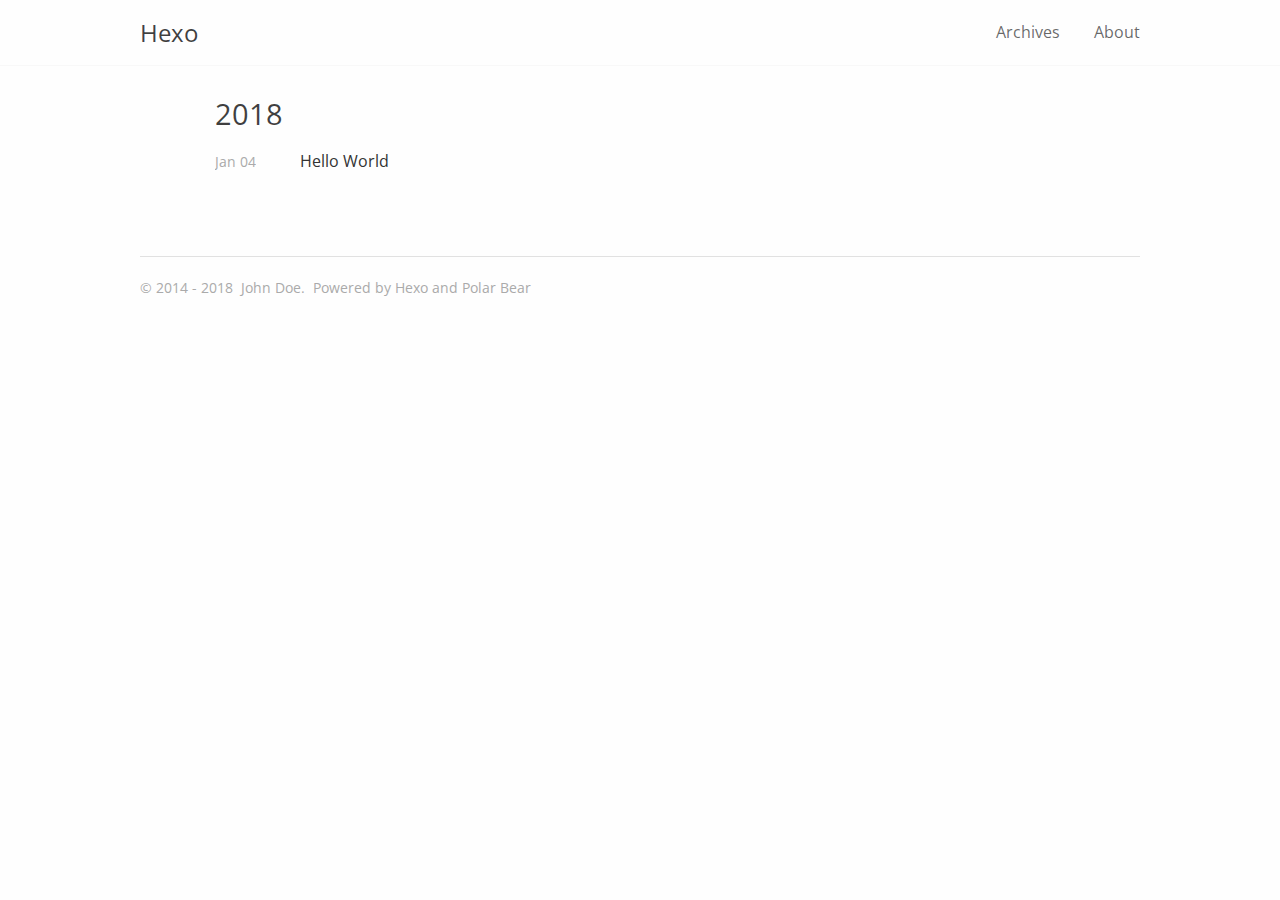
==== archives/index.html @ 3b8b404c "Site updated: 2018-01-04 21:36:55" ====
<!DOCTYPE html>
<html lang="">
  <head>
    
<meta charset="UTF-8"/>
<meta http-equiv="X-UA-Compatible" content="IE=edge" />
<meta name="viewport" content="width=device-width,user-scalable=no,initial-scale=1,minimum-scale=1,maximum-scale=1">


<meta http-equiv="Cache-Control" content="no-transform" />
<meta http-equiv="Cache-Control" content="no-siteapp" />










  <link rel="alternate" href="/default" title="Hexo">




  <link rel="shortcut icon" type="image/x-icon" href="/favicon.ico?v=1.1" />



<link rel="canonical" href="http://yoursite.com/archives/"/>


<meta property="og:type" content="website">
<meta property="og:title" content="Hexo">
<meta property="og:url" content="http://yoursite.com/archives/index.html">
<meta property="og:site_name" content="Hexo">
<meta name="twitter:card" content="summary">
<meta name="twitter:title" content="Hexo">


<link rel="stylesheet" type="text/css" href="/css/style.css?v=1.1" />
<link href='https://fonts.googleapis.com/css?family=Open+Sans' rel='stylesheet'>





<script type="text/javascript">
  var themeConfig = {
    fancybox: {
      enable: false
    },
  };
</script>




  



    <title>
  
    Archives - Hexo
  
</title>
  </head>

  <body>
    <div id="page">
      <header id="masthead"><div class="site-header-inner">
    <h1 class="site-title">
        <a href="/." class="logo">Hexo</a>
    </h1>

    <nav id="nav-top">
        
            <ul id="menu-top" class="nav-top-items">
                
                    <li class="menu-item">
                        <a href="/archives">
                            
                            
                                Archives
                            
                        </a>
                    </li>
                
                    <li class="menu-item">
                        <a href="/about">
                            
                            
                                About
                            
                        </a>
                    </li>
                
            </ul>
        
  </nav>
</div>

      </header>
      <div id="content">
        
  
<div id="primary">
  <section id="archive" class="archive">
    
      
    

    
      
        
        

        
          
          <div class="collection-title">
            <h2 class="archive-year">2018</h2>
          </div>
        
      

      <div class="archive-post">
        <span class="archive-post-time">
          
            Jan 04
          
        </span>
        <span class="archive-post-title">
          <a href="/2018/01/04/hello-world/" class="archive-post-link">
            Hello World
          </a>
        </span>
      </div>
    
  </section>
 </div>

  
  <nav class="pagination">
    
    
  </nav>



      </div>

      <footer id="colophon"><span class="copyright-year">
    
        &copy;
    
        2014 -
    
    2018
    <span class="footer-author">John Doe.</span>
    <span class="power-by">
        Powered by <a class="hexo-link" href="https://hexo.io/">Hexo</a> and <a class="theme-link" href="https://github.com/frostfan/hexo-theme-polarbear">Polar Bear</a>
    </span>
</span>

      </footer>

      <div class="back-to-top" id="back-to-top">
        <i class="iconfont icon-up"></i>
      </div>
    </div>
    


    




  
    <script type="text/javascript" src="/lib/jquery/jquery-3.1.1.min.js"></script>
  

  

    <script type="text/javascript" src="/js/src/theme.js?v=1.1"></script>
<script type="text/javascript" src="/js/src/bootstrap.js?v=1.1"></script>

  </body>
</html>
---- css/style.css ----
/*! normalize.css v3.0.2 | MIT License | git.io/normalize */
/**
 * 1. Set default font family to sans-serif.
 * 2. Prevent iOS text size adjust after orientation change, without disabling
 *    user zoom.
 */
html {
  font-family: sans-serif;
  /* 1 */
  -ms-text-size-adjust: 100%;
  /* 2 */
  -webkit-text-size-adjust: 100%;
  /* 2 */ }

/**
 * Remove default margin.
 */
body {
  margin: 0; }

/* HTML5 display definitions
   ========================================================================== */
/**
 * Correct `block` display not defined for any HTML5 element in IE 8/9.
 * Correct `block` display not defined for `details` or `summary` in IE 10/11
 * and Firefox.
 * Correct `block` display not defined for `main` in IE 11.
 */
article,
aside,
details,
figcaption,
figure,
footer,
header,
hgroup,
main,
menu,
nav,
section,
summary {
  display: block; }

/**
 * 1. Correct `inline-block` display not defined in IE 8/9.
 * 2. Normalize vertical alignment of `progress` in Chrome, Firefox, and Opera.
 */
audio,
canvas,
progress,
video {
  display: inline-block;
  /* 1 */
  vertical-align: baseline;
  /* 2 */ }

/**
 * Prevent modern browsers from displaying `audio` without controls.
 * Remove excess height in iOS 5 devices.
 */
audio:not([controls]) {
  display: none;
  height: 0; }

/**
 * Address `[hidden]` styling not present in IE 8/9/10.
 * Hide the `template` element in IE 8/9/11, Safari, and Firefox < 22.
 */
[hidden],
template {
  display: none; }

/* Links
   ========================================================================== */
/**
 * Remove the gray background color from active links in IE 10.
 */
a {
  background-color: transparent; }

/**
 * Improve readability when focused and also mouse hovered in all browsers.
 */
a:active,
a:hover {
  outline: 0; }

/* Text-level semantics
   ========================================================================== */
/**
 * Address styling not present in IE 8/9/10/11, Safari, and Chrome.
 */
abbr[title] {
  border-bottom: 1px dotted; }

/**
 * Address style set to `bolder` in Firefox 4+, Safari, and Chrome.
 */
b,
strong {
  font-weight: bold; }

/**
 * Address styling not present in Safari and Chrome.
 */
dfn {
  font-style: italic; }

/**
 * Address variable `h1`&'p' font-size and margin within `section` and `article`
 * contexts in Firefox 4+, Safari, and Chrome.
 */
h1 {
  font-size: 2em;
  margin: 0.67em 0; }

/**
 * Address styling not present in IE 8/9.
 */
mark {
  background: #ff0;
  color: #000; }

/**
 * Address inconsistent and variable font size in all browsers.
 */
small {
  font-size: 80%; }

/**
 * Prevent `sub` and `sup` affecting `line-height` in all browsers.
 */
sub,
sup {
  font-size: 75%;
  line-height: 0;
  position: relative;
  vertical-align: baseline; }

sup {
  top: -0.5em; }

sub {
  bottom: -0.25em; }

/* Embedded content
   ========================================================================== */
/**
 * Remove border when inside `a` element in IE 8/9/10.
 */
img {
  border: 0; }

/**
 * Correct overflow not hidden in IE 9/10/11.
 */
svg:not(:root) {
  overflow: hidden; }

/* Grouping content
   ========================================================================== */
/**
 * Address margin not present in IE 8/9 and Safari.
 */
figure {
  margin: 1em 40px; }

/**
 * Address differences between Firefox and other browsers.
 */
hr {
  margin-top: 52px;
  margin-bottom: 42px;
  display: block;
  border: 0;
  text-align: center; }

/**
 * Contain overflow in all browsers.
 */
pre {
  overflow: auto; }

/**
 * Address odd `em`-unit font size rendering in all browsers.
 */
code,
kbd,
pre,
samp {
  font-family: monospace, monospace;
  font-size: 1em; }

/* Forms
   ========================================================================== */
/**
 * Known limitation: by default, Chrome and Safari on OS X allow very limited
 * styling of `select`, unless a `border` property is set.
 */
/**
 * 1. Correct color not being inherited.
 *    Known issue: affects color of disabled elements.
 * 2. Correct font properties not being inherited.
 * 3. Address margins set differently in Firefox 4+, Safari, and Chrome.
 */
button,
input,
optgroup,
select,
textarea {
  color: inherit;
  /* 1 */
  font: inherit;
  /* 2 */
  margin: 0;
  /* 3 */ }

/**
 * Address `overflow` set to `hidden` in IE 8/9/10/11.
 */
button {
  overflow: visible; }

/**
 * Address inconsistent `text-transform` inheritance for `button` and `select`.
 * All other form control elements do not inherit `text-transform` values.
 * Correct `button` style inheritance in Firefox, IE 8/9/10/11, and Opera.
 * Correct `select` style inheritance in Firefox.
 */
button,
select {
  text-transform: none; }

/**
 * 1. Avoid the WebKit bug in Android 4.0.* where (2) destroys native `audio`
 *    and `video` controls.
 * 2. Correct inability to style clickable `input` types in iOS.
 * 3. Improve usability and consistency of cursor style between image-type
 *    `input` and others.
 */
button,
html input[type="button"],
input[type="reset"],
input[type="submit"] {
  -webkit-appearance: button;
  /* 2 */
  cursor: pointer;
  /* 3 */ }

/**
 * Re-set default cursor for disabled elements.
 */
button[disabled],
html input[disabled] {
  cursor: default; }

/**
 * Remove inner padding and border in Firefox 4+.
 */
button::-moz-focus-inner,
input::-moz-focus-inner {
  border: 0;
  padding: 0; }

/**
 * Address Firefox 4+ setting `line-height` on `input` using `!important` in
 * the UA stylesheet.
 */
input {
  line-height: normal; }

/**
 * It's recommended that you don't attempt to style these elements.
 * Firefox's implementation doesn't respect box-sizing, padding, or width.
 *
 * 1. Address box sizing set to `content-box` in IE 8/9/10.
 * 2. Remove excess padding in IE 8/9/10.
 */
input[type="checkbox"],
input[type="radio"] {
  box-sizing: border-box;
  /* 1 */
  padding: 0;
  /* 2 */ }

/**
 * Fix the cursor style for Chrome's increment/decrement buttons. For certain
 * `font-size` values of the `input`, it causes the cursor style of the
 * decrement button to change from `default` to `text`.
 */
input[type="number"]::-webkit-inner-spin-button,
input[type="number"]::-webkit-outer-spin-button {
  height: auto; }

/**
 * 1. Address `appearance` set to `searchfield` in Safari and Chrome.
 * 2. Address `box-sizing` set to `border-box` in Safari and Chrome
 *    (include `-moz` to future-proof).
 */
input[type="search"] {
  -webkit-appearance: textfield;
  /* 1 */
  -moz-box-sizing: content-box;
  -webkit-box-sizing: content-box;
  /* 2 */
  box-sizing: content-box; }

/**
 * Remove inner padding and search cancel button in Safari and Chrome on OS X.
 * Safari (but not Chrome) clips the cancel button when the search input has
 * padding (and `textfield` appearance).
 */
input[type="search"]::-webkit-search-cancel-button,
input[type="search"]::-webkit-search-decoration {
  -webkit-appearance: none; }

/**
 * Define consistent border, margin, and padding.
 */
fieldset {
  border: 1px solid #c0c0c0;
  margin: 0 2px;
  padding: 0.35em 0.625em 0.75em; }

/**
 * 1. Correct `color` not being inherited in IE 8/9/10/11.
 * 2. Remove padding so people aren't caught out if they zero out fieldsets.
 */
legend {
  border: 0;
  /* 1 */
  padding: 0;
  /* 2 */ }

/**
 * Remove default vertical scrollbar in IE 8/9/10/11.
 */
textarea {
  overflow: auto; }

/**
 * Don't inherit the `font-weight` (applied by a rule above).
 * NOTE: the default cannot safely be changed in Chrome and Safari on OS X.
 */
optgroup {
  font-weight: bold; }

/* Tables
   ========================================================================== */
/**
 * Remove most spacing between table cells.
 */
table {
  border-collapse: collapse;
  border-spacing: 0; }

td,
th {
  padding: 0; }

sup {
  font-size: .6em;
  opacity: .6; }

p {
  text-align: justify; }

html {
  font-size: 16px;
  box-sizing: border-box; }

body {
  padding: 0;
  margin: 0;
  font-family: "Open Sans", "PingFang SC", "Hiragino Sans GB", "Microsoft Yahei", "Microsoft Jhenghei", sans-serif;
  font-weight: 400;
  -webkit-font-smoothing: antialiased;
  -moz-osx-font-smoothing: grayscale;
  line-height: 1.5;
  color: rgba(0, 0, 0, 0.75);
  background: #fefefe;
  scroll-behavior: smooth;
  vertical-align: baseline; }

img {
  max-width: 100%;
  height: auto;
  display: inline-block;
  vertical-align: middle; }

a {
  color: rgba(0, 0, 0, 0.75);
  text-decoration: none; }

h1 {
  font-size: 1.5rem;
  font-family: "Open Sans", "PingFang SC", "Hiragino Sans GB", "Microsoft Yahei", "Microsoft Jhenghei", sans-serif; }

h2 {
  font-size: 1.4rem;
  font-family: "Open Sans", "PingFang SC", "Hiragino Sans GB", "Microsoft Yahei", "Microsoft Jhenghei", sans-serif; }

h3 {
  font-size: 1.3rem;
  font-family: "Open Sans", "PingFang SC", "Hiragino Sans GB", "Microsoft Yahei", "Microsoft Jhenghei", sans-serif; }

h4 {
  font-size: 1.2rem;
  font-family: "Open Sans", "PingFang SC", "Hiragino Sans GB", "Microsoft Yahei", "Microsoft Jhenghei", sans-serif; }

h5 {
  font-size: 1.1rem;
  font-family: "Open Sans", "PingFang SC", "Hiragino Sans GB", "Microsoft Yahei", "Microsoft Jhenghei", sans-serif; }

h6 {
  font-size: 1rem;
  font-family: "Open Sans", "PingFang SC", "Hiragino Sans GB", "Microsoft Yahei", "Microsoft Jhenghei", sans-serif; }

.content-wrapper {
  padding: 0 20px; }

.video-container {
  position: relative;
  padding-bottom: 56.25%;
  /* 16:9 */
  padding-top: 25px;
  height: 0; }

.video-container iframe {
  position: absolute;
  top: 0;
  left: 0;
  width: 100%;
  height: 100%; }

.btn {
  display: inline-block;
  padding: 5px 10px;
  font-size: 14px;
  margin-top: 1em;
  color: rgba(0, 0, 0, 0.75);
  background: #fff;
  border: 1px solid rgba(0, 0, 0, 0.75);
  text-decoration: none; }

#content {
  margin: 0 auto;
  width: 90%;
  max-width: 1000px; }

#primary.home {
  width: 73%;
  float: left; }

#primary {
  max-width: 850px;
  margin: 0 auto; }

@media only screen and (max-width: 750px) {
  .site-header-inner, .content {
    width: 90%; }
  #secondary {
    display: none; }
  #primary.home {
    width: 100%; } }

.header {
  padding: 20px 20px; }
  .header:before, .header:after {
    content: " ";
    display: table; }
  .header:after {
    clear: both; }

@media only screen and (max-width: 750px) {
  .header {
    padding: 20px 0 0;
    text-align: center; } }

#masthead {
  z-index: 9;
  top: 0;
  right: 0;
  left: 0;
  box-shadow: 0 0 1px rgba(0, 0, 0, 0.15); }

.site-header-inner {
  height: 65px;
  line-height: 65px;
  max-width: 1000px;
  margin: 0 auto;
  width: 90%; }

.site-title {
  text-align: left;
  display: inline-block;
  margin: 0 auto;
  font-weight: 400;
  font-size: 24px;
  color: rgba(0, 0, 0, 0.7); }

#nav-top {
  float: right; }
  #nav-top .nav-top-items {
    list-style: none;
    padding-left: 0px;
    margin: 0 auto; }
    #nav-top .nav-top-items .menu-item {
      font-size: 16px;
      margin-left: 30px;
      display: inline-block; }
      #nav-top .nav-top-items .menu-item a {
        color: rgba(0, 0, 0, 0.6); }

.posts {
  margin-bottom: 20px;
  border-bottom: 1px solid #eee; }

.post {
  padding: 40px 0; }
  .post + .post {
    border-top: 1px solid #eee; }
  .post .post-excerpt img {
    padding-top: .5em; }
  .post .post-header .post-title {
    margin: 0 0 10px;
    line-height: 1.4;
    font-size: 1.3em;
    font-weight: 400;
    font-family: "Open Sans", "PingFang SC", "Hiragino Sans GB", "Microsoft Yahei", "Microsoft Jhenghei", sans-serif; }
  .post .post-header .post-link {
    display: inline-block;
    vertical-align: middle;
    transform: translateZ(0);
    backface-visibility: hidden;
    box-shadow: 0 0 1px transparent;
    position: relative;
    overflow: hidden; }
    .post .post-header .post-link.active:before, .post .post-header .post-link:active:before, .post .post-header .post-link:focus:before, .post .post-header .post-link:hover:before {
      right: 0;
      left: 0; }
  .post .post-time {
    color: #aaa;
    display: block;
    font-size: 14px;
    margin-bottom: 10px; }
  .post .post-excerpt p {
    margin: 0 0 16px; }
  .post .post-content {
    margin-bottom: 40px; }
    .post .post-content h1 {
      font-size: 1.3em;
      font-weight: 400;
      font-family: "Open Sans", "PingFang SC", "Hiragino Sans GB", "Microsoft Yahei", "Microsoft Jhenghei", sans-serif;
      margin-top: 1.2em; }
    .post .post-content h2 {
      font-size: 1.3em;
      font-weight: 400;
      font-family: "Open Sans", "PingFang SC", "Hiragino Sans GB", "Microsoft Yahei", "Microsoft Jhenghei", sans-serif;
      margin-top: 1.2em; }
    .post .post-content h3 {
      font-size: 1.3em;
      font-weight: 400;
      font-family: "Open Sans", "PingFang SC", "Hiragino Sans GB", "Microsoft Yahei", "Microsoft Jhenghei", sans-serif;
      margin-top: 1.2em; }
    .post .post-content h4 {
      font-size: 1.3em;
      font-weight: 400;
      font-family: "Open Sans", "PingFang SC", "Hiragino Sans GB", "Microsoft Yahei", "Microsoft Jhenghei", sans-serif;
      margin-top: 1.2em; }
    .post .post-content h5 {
      font-size: 1.3em;
      font-weight: 400;
      font-family: "Open Sans", "PingFang SC", "Hiragino Sans GB", "Microsoft Yahei", "Microsoft Jhenghei", sans-serif;
      margin-top: 1.2em; }
    .post .post-content h6 {
      font-size: 1.3em;
      font-weight: 400;
      font-family: "Open Sans", "PingFang SC", "Hiragino Sans GB", "Microsoft Yahei", "Microsoft Jhenghei", sans-serif;
      margin-top: 1.2em; }
    .post .post-content .headerlink:hover {
      border-bottom: 0; }
    .post .post-content .headerlink::before {
      margin-right: 5px;
      font-size: 1.1em;
      color: #4D89FB; }
    .post .post-content a {
      color: #4D89FB;
      word-break: break-all; }
      .post .post-content a:hover {
        border-bottom: 1px solid #4D89FB; }
      .post .post-content a.fancybox {
        border: 0; }
    .post .post-content blockquote {
      margin: 2em 0;
      padding-left: 10px;
      position: relative;
      color: rgba(0, 0, 0, 0.6);
      background-color: #fff;
      border-left: 2px solid #aaa; }
      .post .post-content blockquote p {
        margin: 0; }
    .post .post-content img {
      display: inline-block;
      max-width: 100%; }
    .post .post-content > table {
      max-width: 100%;
      margin: 10px 0;
      border-spacing: 0; }
      .post .post-content > table th, .post .post-content > table td {
        padding: 5px 15px;
        border: 1px double #f0f0f0;
        text-align: left; }
    .post .post-content code, .post .post-content pre {
      padding: 7px;
      font-size: 13px;
      font-family: "Open Sans", "PingFang SC", "Hiragino Sans GB", "Microsoft Yahei", "Microsoft Jhenghei", sans-serif;
      background: #F8F8F8; }
    .post .post-content code {
      padding: 3px 5px;
      color: #000; }
    .post .post-content .highlight {
      margin: 1em 0;
      overflow-x: auto;
      box-shadow: 1px 1px 2px rgba(0, 0, 0, 0.125); }
      .post .post-content .highlight table {
        position: relative; }
        .post .post-content .highlight table::after {
          position: absolute;
          top: 0;
          right: 0;
          left: 0;
          padding: 2px 7px;
          font-size: 13px;
          font-weight: bold;
          color: #cacaca;
          background: #f0f0f0;
          content: 'Code'; }
      .post .post-content .highlight.html > ::after {
        content: "HTML"; }
      .post .post-content .highlight.js > ::after {
        content: "JavaScript"; }
      .post .post-content .highlight.bash > ::after {
        content: "Bash"; }
      .post .post-content .highlight.css > ::after {
        content: "CSS"; }
      .post .post-content .highlight.scss > ::after {
        content: "Scss"; }
      .post .post-content .highlight.java > ::after {
        content: "Java"; }
      .post .post-content .highlight.xml > ::after {
        content: "XML"; }
      .post .post-content .highlight.python > ::after {
        content: "Python"; }
      .post .post-content .highlight.json > ::after {
        content: "JSON"; }
      .post .post-content .highlight.swift > ::after {
        content: "Swift"; }
      .post .post-content .highlight.ruby > ::after {
        content: "Ruby"; }
      .post .post-content .highlight.php > ::after {
        content: "PHP"; }
      .post .post-content .highlight.c > ::after {
        content: "C"; }
      .post .post-content .highlight.cpp > ::after {
        content: "C++"; }
      .post .post-content .highlight.scheme > ::after {
        content: "Scheme"; }
      .post .post-content .highlight.objectivec > ::after {
        content: "Objective-C"; }
      .post .post-content .highlight.yml > ::after {
        content: "YAML"; }
      .post .post-content .highlight.stylus > ::after {
        content: "Stylus"; }
      .post .post-content .highlight .code pre {
        margin: 0;
        padding: 30px 10px 10px; }
      .post .post-content .highlight .gutter {
        width: 10px;
        color: #cacaca; }
        .post .post-content .highlight .gutter pre {
          margin: 0;
          padding: 30px 7px 10px; }
      .post .post-content .highlight .line {
        height: 20px; }
      .post .post-content .highlight table, .post .post-content .highlight tr, .post .post-content .highlight td {
        margin: 0;
        padding: 0;
        width: 100%;
        border-collapse: collapse; }
      .post .post-content .highlight .code .comment,
      .post .post-content .highlight .code .quote {
        color: #93a1a1; }
      .post .post-content .highlight .code .keyword,
      .post .post-content .highlight .code .selector-tag,
      .post .post-content .highlight .code .addition {
        color: #859900; }
      .post .post-content .highlight .code .number,
      .post .post-content .highlight .code .string,
      .post .post-content .highlight .code .meta .meta-string,
      .post .post-content .highlight .code .literal,
      .post .post-content .highlight .code .doctag,
      .post .post-content .highlight .code .regexp {
        color: #2aa198; }
      .post .post-content .highlight .code .attribute,
      .post .post-content .highlight .code .attr,
      .post .post-content .highlight .code .variable,
      .post .post-content .highlight .code .template-variable,
      .post .post-content .highlight .code .class .title,
      .post .post-content .highlight .code .type {
        color: #b58900; }
      .post .post-content .highlight .code .symbol,
      .post .post-content .highlight .code .bullet,
      .post .post-content .highlight .code .subst,
      .post .post-content .highlight .code .meta,
      .post .post-content .highlight .code .meta .keyword,
      .post .post-content .highlight .code .selector-attr,
      .post .post-content .highlight .code .selector-pseudo,
      .post .post-content .highlight .code .link {
        color: #cb4b16; }
      .post .post-content .highlight .code .built_in,
      .post .post-content .highlight .code .deletion {
        color: #dc322f; }
    .post .post-content .read-more .read-more-link {
      color: #4D89FB;
      font-size: 1.1em;
      font-family: "Open Sans", "PingFang SC", "Hiragino Sans GB", "Microsoft Yahei", "Microsoft Jhenghei", sans-serif; }
      .post .post-content .read-more .read-more-link:hover {
        border-bottom: 1px solid #4D89FB; }
  .post .post-footer {
    margin-top: 20px;
    border-top: 1px solid #eee;
    font-family: "Open Sans", "PingFang SC", "Hiragino Sans GB", "Microsoft Yahei", "Microsoft Jhenghei", sans-serif; }
    .post .post-footer .post-tags {
      padding: 15px 0; }
      .post .post-footer .post-tags a {
        margin-right: 5px;
        color: #4D89FB;
        word-break: break-all; }
        .post .post-footer .post-tags a::before {
          content: '#'; }
    .post .post-footer .post-nav {
      margin: 1em 0; }
      .post .post-footer .post-nav:before, .post .post-footer .post-nav:after {
        content: " ";
        display: table; }
      .post .post-footer .post-nav:after {
        clear: both; }
      .post .post-footer .post-nav .prev,
      .post .post-footer .post-nav .next {
        font-weight: 400;
        font-size: 16px;
        color: rgba(0, 0, 0, 0.75);
        font-family: "Open Sans", "PingFang SC", "Hiragino Sans GB", "Microsoft Yahei", "Microsoft Jhenghei", sans-serif;
        transition-property: transform;
        transition-timing-function: ease-out;
        transition-duration: 0.3s; }
      .post .post-footer .post-nav .prev {
        float: left; }
        .post .post-footer .post-nav .prev:hover {
          color: #4D89FB;
          transform: translateX(-4px); }
      .post .post-footer .post-nav .next {
        float: right; }
        .post .post-footer .post-nav .next:hover {
          color: #4D89FB;
          transform: translateX(4px); }
      .post .post-footer .post-nav .nav-mobile {
        display: none; }
  @media only screen and (max-width: 750px) {
    .post .post-footer .post-nav .nav-default {
      display: none; }
    .post .post-footer .post-nav .nav-mobile {
      display: inline; } }

.pagination {
  padding-bottom: 1.2em; }
  .pagination:before, .pagination:after {
    content: " ";
    display: table; }
  .pagination:after {
    clear: both; }
  .pagination .prev,
  .pagination .next {
    font-weight: 400;
    font-size: 16px;
    font-family: "Open Sans", "PingFang SC", "Hiragino Sans GB", "Microsoft Yahei", "Microsoft Jhenghei", sans-serif;
    transition-property: transform;
    transition-timing-function: ease-out;
    transition-duration: 0.3s; }
  .pagination .prev {
    float: left; }
    .pagination .prev:hover {
      color: #4D89FB;
      transform: translateX(-4px); }
  .pagination .next {
    float: right; }
    .pagination .next:hover {
      color: #4D89FB;
      transform: translateX(4px); }

#secondary {
  width: 19%;
  float: right;
  padding-top: 40px;
  color: rgba(0, 0, 0, 0.6); }
  #secondary ol, #secondary ul {
    list-style: none; }

.widget-area {
  font-size: 14px; }
  .widget-area ul {
    padding-left: 0; }
  .widget-area h3 {
    margin-top: 0;
    color: #000; }
  .widget-area .widget-title {
    font-size: 16px;
    letter-spacing: 1px;
    padding-bottom: 5px;
    font-weight: 300;
    border-bottom: 1px solid #ddd; }
  .widget-area .category-list-item {
    line-height: 1.9; }
    .widget-area .category-list-item .category-list-link {
      color: rgba(0, 0, 0, 0.6); }
    .widget-area .category-list-item .category-list-count {
      padding-left: 5px;
      color: #999;
      font-size: 0.85em; }
    .widget-area .category-list-item .category-list-count:before {
      content: "("; }
    .widget-area .category-list-item .category-list-count:after {
      content: ")"; }

.widget-area + .widget-area {
  margin-top: 30px; }

.widget_tags .tag-list-item {
  padding: 0 10px 7px 0;
  font-size: 14px;
  text-transform: uppercase;
  border: 1px solid #ff;
  display: inline-block;
  background: #fff; }
  .widget_tags .tag-list-item .tag-list-link {
    color: rgba(0, 0, 0, 0.6); }

.widget_tags .tag-list-count {
  vertical-align: super;
  font-size: .6em;
  opacity: .6;
  top: -0.5em; }

.footer {
  margin-top: 2em; }

#colophon {
  width: 90%;
  margin: 30px auto 0;
  padding: 20px 0;
  border-top: 1px solid #e1e1e1;
  color: #aaa;
  font-size: 14px;
  max-width: 1000px;
  display: block;
  overflow: hidden; }
  #colophon a {
    color: #aaa; }
  #colophon .footer-author {
    margin: 0 4px; }

.archive {
  margin: 2em 0px;
  line-height: 1.6; }
  .archive .archive-post + .collection-title {
    margin-top: 30px; }
  .archive .archive-title {
    font-family: "Open Sans", "PingFang SC", "Hiragino Sans GB", "Microsoft Yahei", "Microsoft Jhenghei", sans-serif; }
    .archive .archive-title.tag, .archive .archive-title.category {
      margin: 15px 0; }
    .archive .archive-title .archive-name {
      margin: 0;
      display: inline-block;
      font-weight: 400;
      font-size: 29px;
      line-height: 31px; }
  .archive .collection-title {
    font-family: "Open Sans", "PingFang SC", "Hiragino Sans GB", "Microsoft Yahei", "Microsoft Jhenghei", sans-serif;
    font-size: 29px; }
    .archive .collection-title .archive-year {
      margin: 18px 0;
      font-weight: 400;
      font-size: 29px;
      line-height: 34px; }
  .archive .archive-post {
    margin: 15px 0; }
    .archive .archive-post .archive-post-time {
      float: left;
      overflow: hidden;
      color: #aaa;
      font-size: 14px;
      line-height: 25px;
      display: block; }
    .archive .archive-post .archive-post-title {
      margin-left: 85px;
      display: block; }
      .archive .archive-post .archive-post-title .archive-post-link {
        color: #333333; }
    .archive .archive-post::first-child {
      margin-top: 20px; }
    .archive .archive-post:hover {
      transition: 0.2s ease-out;
      transform: translateX(4px); }
      .archive .archive-post:hover .archive-post-time {
        color: #4D89FB; }
      .archive .archive-post:hover .archive-post-title .archive-post-link {
        color: #4D89FB; }

.tag-cloud {
  margin: 2em 0 3em;
  text-align: center;
  font-family: "Open Sans", "PingFang SC", "Hiragino Sans GB", "Microsoft Yahei", "Microsoft Jhenghei", sans-serif; }
  .tag-cloud .tag-cloud-title {
    display: inline-block;
    font-size: 18px;
    color: #4D89FB;
    border-bottom: 2px solid #4D89FB; }
  .tag-cloud .tag-cloud-tags {
    margin: 10px 0; }
    .tag-cloud .tag-cloud-tags a {
      display: inline-block;
      position: relative;
      margin: 5px 10px;
      word-wrap: break-word;
      transition-duration: 0.2s;
      transition-property: transform;
      transition-timing-function: ease-out; }
      .tag-cloud .tag-cloud-tags a:active, .tag-cloud .tag-cloud-tags a:focus, .tag-cloud .tag-cloud-tags a:hover {
        color: #4D89FB;
        transform: scale(1.1); }

.categories {
  margin: 2em 0 3em;
  text-align: center;
  font-family: "Open Sans", "PingFang SC", "Hiragino Sans GB", "Microsoft Yahei", "Microsoft Jhenghei", sans-serif; }
  .categories .categories-title {
    display: inline-block;
    font-size: 18px;
    color: #4D89FB;
    border-bottom: 2px solid #4D89FB; }
  .categories .categories-tags {
    margin: 10px 0; }
    .categories .categories-tags .category-link {
      display: inline-block;
      position: relative;
      margin: 5px 10px;
      word-wrap: break-word;
      transition-duration: 0.2s;
      transition-property: transform;
      transition-timing-function: ease-out; }
      .categories .categories-tags .category-link .category-count {
        display: inline-block;
        position: relative;
        top: -8px;
        right: -2px;
        color: #4D89FB;
        font-size: 12px; }
      .categories .categories-tags .category-link:active, .categories .categories-tags .category-link:focus, .categories .categories-tags .category-link:hover {
        color: #4D89FB;
        transform: scale(1.1); }

@font-face {
  font-family: 'iconfont';
  /* project id 96542 */
  src: url("//at.alicdn.com/t/font_8gx15cdpiaz41jor.eot");
  src: url("//at.alicdn.com/t/font_8gx15cdpiaz41jor.eot?#iefix") format("embedded-opentype"), url("//at.alicdn.com/t/font_8gx15cdpiaz41jor.woff") format("woff"), url("//at.alicdn.com/t/font_8gx15cdpiaz41jor.ttf") format("truetype"), url("//at.alicdn.com/t/font_8gx15cdpiaz41jor.svg#iconfont") format("svg"); }

.iconfont {
  font-family: "iconfont" !important;
  font-style: normal;
  -webkit-font-smoothing: antialiased;
  -webkit-text-stroke-width: 0.2px;
  -moz-osx-font-smoothing: grayscale;
  cursor: pointer; }

.icon-linkedin:before {
  content: "\e60d";
  position: relative;
  top: -2px; }

.icon-twitter:before {
  content: "\e600"; }

.icon-weibo:before {
  content: "\e602"; }

.icon-stack-overflow:before {
  content: "\e603";
  font-size: .85em;
  position: relative;
  top: -4px; }

.icon-email:before {
  content: "\e605";
  position: relative;
  top: -2px; }

.icon-facebook:before {
  content: "\e601";
  font-size: .95em;
  position: relative;
  top: -2px; }

.icon-github:before {
  content: "\e606";
  position: relative;
  top: -3px; }

.icon-rss:before {
  content: "\e604"; }

.icon-google:before {
  content: "\e609"; }

.icon-zhihu:before {
  content: "\e607";
  font-size: .9em;
  position: relative;
  top: -2px; }

.icon-heart:before {
  content: "\e608"; }

.icon-right:before {
  content: "\e60a"; }

.icon-left:before {
  content: "\e60b"; }

.icon-up:before {
  content: "\e60c"; }

.icon-search:before {
  content: "\e60e"; }

.icon-close:before {
  content: "\e60f"; }

.back-to-top {
  display: none;
  position: fixed;
  right: 20px;
  bottom: 20px;
  transition-property: transform;
  transition-timing-function: ease-out;
  transition-duration: 0.3s;
  z-index: 10; }
  .back-to-top:hover {
    transform: translateY(-5px); }

@media only screen and (max-width: 750px) {
  .back-to-top {
    display: none !important; } }
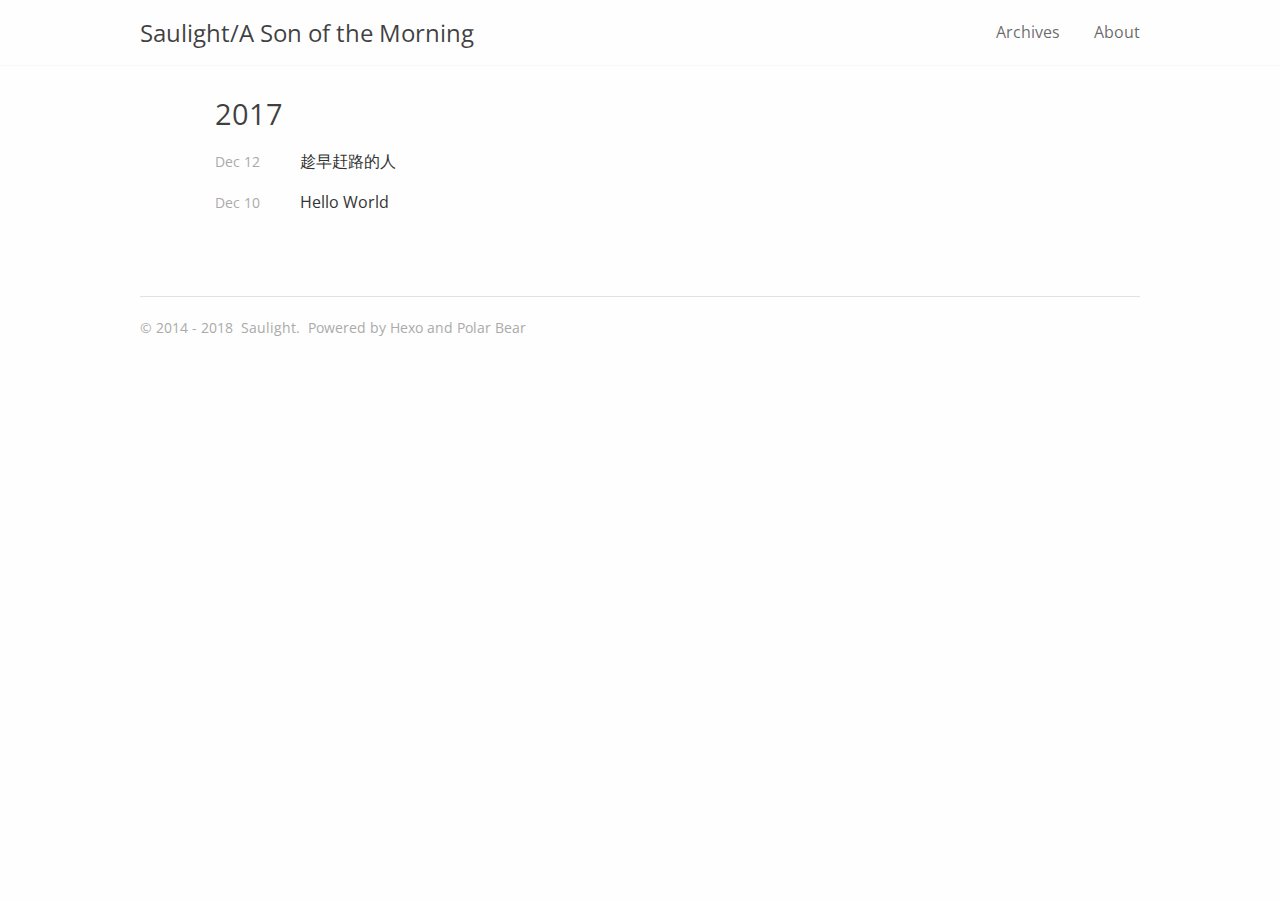
==== commit 8f58d4d2: "Site updated: 2018-01-04 21:58:47" ====
--- a/archives/index.html
+++ b/archives/index.html
@@ -19,7 +19,7 @@
 
 
 
-  <link rel="alternate" href="/default" title="Hexo">
+  <link rel="alternate" href="/default" title="Saulight/A Son of the Morning">
 
 
 
@@ -32,11 +32,11 @@
 
 
 <meta property="og:type" content="website">
-<meta property="og:title" content="Hexo">
+<meta property="og:title" content="Saulight&#x2F;A Son of the Morning">
 <meta property="og:url" content="http://yoursite.com/archives/index.html">
-<meta property="og:site_name" content="Hexo">
+<meta property="og:site_name" content="Saulight&#x2F;A Son of the Morning">
 <meta name="twitter:card" content="summary">
-<meta name="twitter:title" content="Hexo">
+<meta name="twitter:title" content="Saulight&#x2F;A Son of the Morning">
 
 
 <link rel="stylesheet" type="text/css" href="/css/style.css?v=1.1" />
@@ -63,7 +63,7 @@
 
     <title>
   
-    Archives - Hexo
+    Archives - Saulight/A Son of the Morning
   
 </title>
   </head>
@@ -72,7 +72,7 @@
     <div id="page">
       <header id="masthead"><div class="site-header-inner">
     <h1 class="site-title">
-        <a href="/." class="logo">Hexo</a>
+        <a href="/." class="logo">Saulight/A Son of the Morning</a>
     </h1>
 
     <nav id="nav-top">
@@ -120,7 +120,7 @@
         
           
           <div class="collection-title">
-            <h2 class="archive-year">2018</h2>
+            <h2 class="archive-year">2017</h2>
           </div>
         
       
@@ -128,11 +128,31 @@
       <div class="archive-post">
         <span class="archive-post-time">
           
-            Jan 04
+            Dec 12
           
         </span>
         <span class="archive-post-title">
-          <a href="/2018/01/04/hello-world/" class="archive-post-link">
+          <a href="/2017/12/12/趁早赶路的人/" class="archive-post-link">
+            趁早赶路的人
+          </a>
+        </span>
+      </div>
+    
+      
+        
+        
+
+        
+      
+
+      <div class="archive-post">
+        <span class="archive-post-time">
+          
+            Dec 10
+          
+        </span>
+        <span class="archive-post-title">
+          <a href="/2017/12/10/hello-world/" class="archive-post-link">
             Hello World
           </a>
         </span>
@@ -158,7 +178,7 @@
         2014 -
     
     2018
-    <span class="footer-author">John Doe.</span>
+    <span class="footer-author">Saulight.</span>
     <span class="power-by">
         Powered by <a class="hexo-link" href="https://hexo.io/">Hexo</a> and <a class="theme-link" href="https://github.com/frostfan/hexo-theme-polarbear">Polar Bear</a>
     </span>
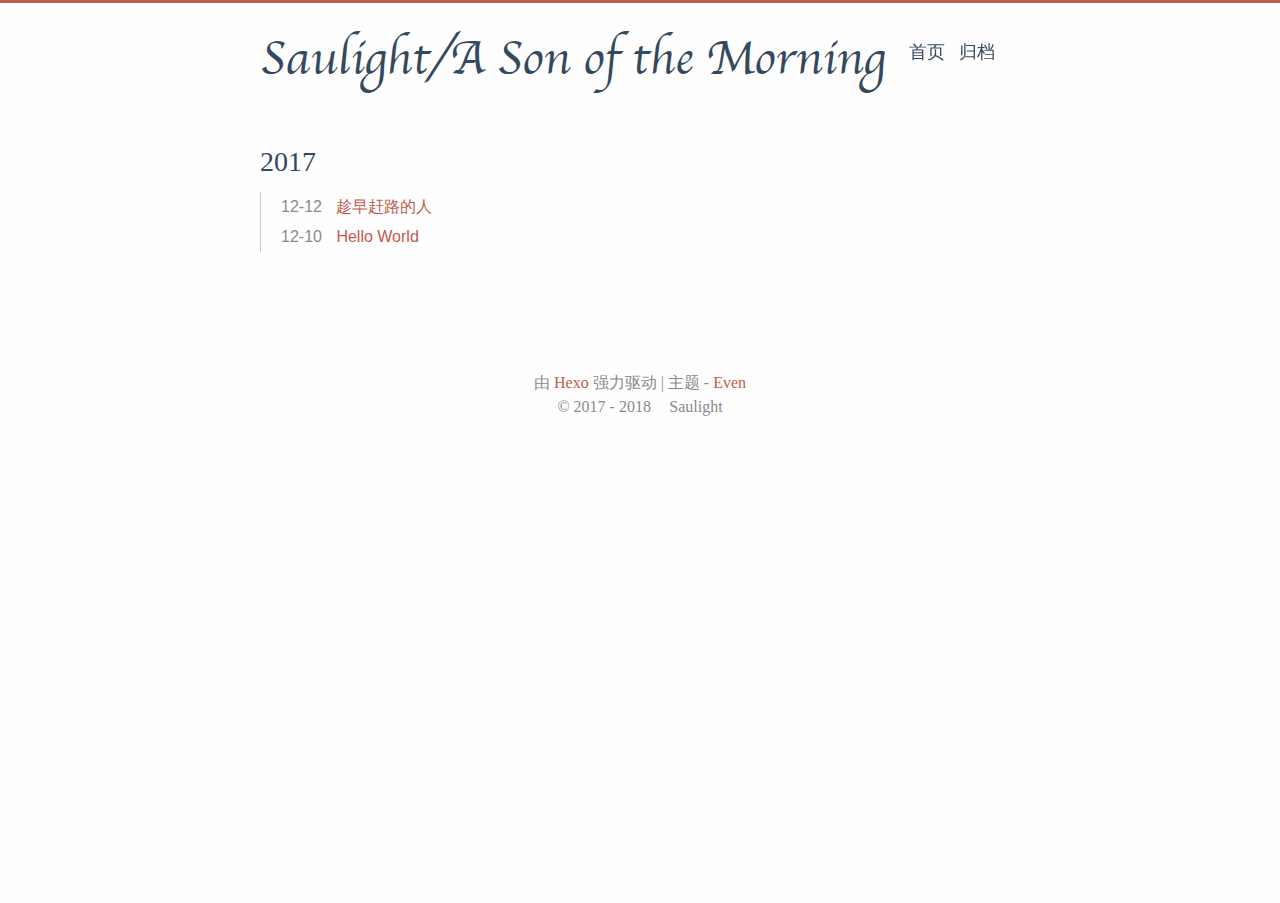
==== commit f8acefc2: "Site updated: 2018-01-05 00:07:03" ====
--- a/archives/index.html
+++ b/archives/index.html
@@ -4,12 +4,22 @@
     
 <meta charset="UTF-8"/>
 <meta http-equiv="X-UA-Compatible" content="IE=edge" />
-<meta name="viewport" content="width=device-width,user-scalable=no,initial-scale=1,minimum-scale=1,maximum-scale=1">
+<meta name="viewport" content="width=device-width, initial-scale=1, maximum-scale=1"/>
 
 
 <meta http-equiv="Cache-Control" content="no-transform" />
 <meta http-equiv="Cache-Control" content="no-siteapp" />
 
+<meta name="theme-color" content="#f8f5ec" />
+<meta name="msapplication-navbutton-color" content="#f8f5ec">
+<meta name="apple-mobile-web-app-capable" content="yes">
+<meta name="apple-mobile-web-app-status-bar-style" content="#f8f5ec">
+
+
+
+
+
+
 
 
 
@@ -24,91 +34,135 @@
 
 
 
-  <link rel="shortcut icon" type="image/x-icon" href="/favicon.ico?v=1.1" />
-
-
-
-<link rel="canonical" href="http://yoursite.com/archives/"/>
-
-
-<meta property="og:type" content="website">
-<meta property="og:title" content="Saulight&#x2F;A Son of the Morning">
-<meta property="og:url" content="http://yoursite.com/archives/index.html">
-<meta property="og:site_name" content="Saulight&#x2F;A Son of the Morning">
-<meta name="twitter:card" content="summary">
-<meta name="twitter:title" content="Saulight&#x2F;A Son of the Morning">
-
-
-<link rel="stylesheet" type="text/css" href="/css/style.css?v=1.1" />
-<link href='https://fonts.googleapis.com/css?family=Open+Sans' rel='stylesheet'>
-
-
-
-
-
-<script type="text/javascript">
-  var themeConfig = {
-    fancybox: {
-      enable: false
-    },
-  };
+  <link rel="shortcut icon" type="image/x-icon" href="/favicon.ico?v=2.6.0" />
+
+
+
+<link rel="canonical" href="https://saulight.github.io/archives/"/>
+
+
+<link rel="stylesheet" type="text/css" href="/css/style.css?v=2.6.0" />
+
+
+
+
+
+
+  
+
+
+
+  <script id="baidu_push">
+(function(){
+    var bp = document.createElement('script');
+    var curProtocol = window.location.protocol.split(':')[0];
+    if (curProtocol === 'https') {
+        bp.src = 'https://zz.bdstatic.com/linksubmit/push.js';
+    }
+    else {
+        bp.src = 'http://push.zhanzhang.baidu.com/push.js';
+    }
+    var s = document.getElementsByTagName("script")[0];
+    s.parentNode.insertBefore(bp, s);
+})();
 </script>
 
 
 
 
-  
+
+
 
 
 
     <title>
   
-    Archives - Saulight/A Son of the Morning
+    归档 - Saulight/A Son of the Morning
   
 </title>
   </head>
 
-  <body>
-    <div id="page">
-      <header id="masthead"><div class="site-header-inner">
-    <h1 class="site-title">
-        <a href="/." class="logo">Saulight/A Son of the Morning</a>
-    </h1>
-
-    <nav id="nav-top">
-        
-            <ul id="menu-top" class="nav-top-items">
-                
-                    <li class="menu-item">
-                        <a href="/archives">
-                            
-                            
-                                Archives
-                            
-                        </a>
-                    </li>
-                
-                    <li class="menu-item">
-                        <a href="/about">
-                            
-                            
-                                About
-                            
-                        </a>
-                    </li>
-                
-            </ul>
-        
-  </nav>
+  <body><div id="mobile-navbar" class="mobile-navbar">
+  <div class="mobile-header-logo">
+    <a href="/." class="logo">Saulight/A Son of the Morning</a>
+  </div>
+  <div class="mobile-navbar-icon">
+    <span></span>
+    <span></span>
+    <span></span>
+  </div>
 </div>
 
+<nav id="mobile-menu" class="mobile-menu slideout-menu">
+  <ul class="mobile-menu-list">
+    
+      <a href="/">
+        <li class="mobile-menu-item">
+          
+          
+            首页
+          
+        </li>
+      </a>
+    
+      <a href="/archives/">
+        <li class="mobile-menu-item">
+          
+          
+            归档
+          
+        </li>
+      </a>
+    
+  </ul>
+</nav>
+
+    <div class="container" id="mobile-panel">
+      <header id="header" class="header"><div class="logo-wrapper">
+  <a href="/." class="logo">Saulight/A Son of the Morning</a>
+</div>
+
+<nav class="site-navbar">
+  
+    <ul id="menu" class="menu">
+      
+        <li class="menu-item">
+          <a class="menu-item-link" href="/">
+            
+            
+              首页
+            
+          </a>
+        </li>
+      
+        <li class="menu-item">
+          <a class="menu-item-link" href="/archives/">
+            
+            
+              归档
+            
+          </a>
+        </li>
+      
+    </ul>
+  
+</nav>
+
       </header>
-      <div id="content">
-        
-  
-<div id="primary">
+
+      <main id="main" class="main">
+        <div class="content-wrapper">
+          <div id="content" class="content">
+            
+  
   <section id="archive" class="archive">
     
+      
+        <div class="archive-title">
+          <span class="archive-post-counter">
+            目前共计 2 篇日志
+          </span>
+        </div>
       
     
 
@@ -128,7 +182,7 @@
       <div class="archive-post">
         <span class="archive-post-time">
           
-            Dec 12
+            12-12
           
         </span>
         <span class="archive-post-title">
@@ -148,7 +202,7 @@
       <div class="archive-post">
         <span class="archive-post-time">
           
-            Dec 10
+            12-10
           
         </span>
         <span class="archive-post-title">
@@ -159,7 +213,6 @@
       </div>
     
   </section>
- </div>
 
   
   <nav class="pagination">
@@ -169,20 +222,78 @@
 
 
 
-      </div>
-
-      <footer id="colophon"><span class="copyright-year">
-    
-        &copy;
-    
-        2014 -
+          </div>
+          
+
+        </div>
+      </main>
+
+      <footer id="footer" class="footer">
+
+  <div class="social-links">
+    
+      
+        
+          <a href="mailto:shaoliang0716@outlook.com" class="iconfont icon-email" title="email"></a>
+        
+      
+    
+      
+    
+      
+    
+      
+    
+      
+    
+      
+    
+      
+    
+      
+    
+      
+    
+      
+    
+      
+    
+      
+    
+      
+    
+    
+    
+      
+      <a href="/atom.xml" class="iconfont icon-rss" title="rss"></a>
+    
+  </div>
+
+
+<div class="copyright">
+  <span class="power-by">
+    由 <a class="hexo-link" href="https://hexo.io/">Hexo</a> 强力驱动
+  </span>
+  <span class="division">|</span>
+  <span class="theme-info">
+    主题 - 
+    <a class="theme-link" href="https://github.com/ahonn/hexo-theme-even">Even</a>
+  </span>
+
+  <span class="copyright-year">
+    
+    &copy; 
+     
+      2017 - 
     
     2018
-    <span class="footer-author">Saulight.</span>
-    <span class="power-by">
-        Powered by <a class="hexo-link" href="https://hexo.io/">Hexo</a> and <a class="theme-link" href="https://github.com/frostfan/hexo-theme-polarbear">Polar Bear</a>
+
+    <span class="heart">
+      <i class="iconfont icon-heart"></i>
     </span>
-</span>
+    <span class="author">Saulight</span>
+  </span>
+</div>
 
       </footer>
 
@@ -190,6 +301,7 @@
         <i class="iconfont icon-up"></i>
       </div>
     </div>
+
     
 
 
@@ -203,9 +315,14 @@
   
 
   
-
-    <script type="text/javascript" src="/js/src/theme.js?v=1.1"></script>
-<script type="text/javascript" src="/js/src/bootstrap.js?v=1.1"></script>
+    <script type="text/javascript" src="/lib/slideout/slideout.js"></script>
+  
+
+  
+
+
+    <script type="text/javascript" src="/js/src/even.js?v=2.6.0"></script>
+<script type="text/javascript" src="/js/src/bootstrap.js?v=2.6.0"></script>
 
   </body>
 </html>
--- a/css/style.css
+++ b/css/style.css
@@ -1,3 +1,11 @@
+@charset "UTF-8";
+@font-face {
+  font-family: 'Chancery';
+  src: url("../fonts/chancery/apple-chancery-webfont.eot");
+  src: local("Apple Chancery"), url("../fonts/chancery/apple-chancery-webfont.eot?#iefix") format("embedded-opentype"), url("../fonts/chancery/apple-chancery-webfont.woff2") format("woff2"), url("../fonts/chancery/apple-chancery-webfont.woff") format("woff"), url("../fonts/chancery/apple-chancery-webfont.ttf") format("truetype"), url("../fonts/chancery/apple-chancery-webfont.svg#apple-chancery") format("svg");
+  font-weight: lighter;
+  font-style: normal; }
+
 /*! normalize.css v3.0.2 | MIT License | git.io/normalize */
 /**
  * 1. Set default font family to sans-serif.
@@ -107,7 +115,7 @@
   font-style: italic; }
 
 /**
- * Address variable `h1`&'p' font-size and margin within `section` and `article`
+ * Address variable `h1` font-size and margin within `section` and `article`
  * contexts in Firefox 4+, Safari, and Chrome.
  */
 h1 {
@@ -169,11 +177,9 @@
  * Address differences between Firefox and other browsers.
  */
 hr {
-  margin-top: 52px;
-  margin-bottom: 42px;
-  display: block;
-  border: 0;
-  text-align: center; }
+  -moz-box-sizing: content-box;
+  box-sizing: content-box;
+  height: 0; }
 
 /**
  * Contain overflow in all browsers.
@@ -358,13 +364,6 @@
 th {
   padding: 0; }
 
-sup {
-  font-size: .6em;
-  opacity: .6; }
-
-p {
-  text-align: justify; }
-
 html {
   font-size: 16px;
   box-sizing: border-box; }
@@ -372,15 +371,23 @@
 body {
   padding: 0;
   margin: 0;
-  font-family: "Open Sans", "PingFang SC", "Hiragino Sans GB", "Microsoft Yahei", "Microsoft Jhenghei", sans-serif;
-  font-weight: 400;
+  font-family: "Source Sans Pro", "Helvetica Neue", Arial, sans-serif;
+  font-weight: normal;
   -webkit-font-smoothing: antialiased;
   -moz-osx-font-smoothing: grayscale;
   line-height: 1.5;
-  color: rgba(0, 0, 0, 0.75);
+  color: #34495e;
   background: #fefefe;
   scroll-behavior: smooth;
-  vertical-align: baseline; }
+  border-top: 3px solid #c05b4d; }
+
+@media screen and (max-width: 800px) {
+  body {
+    border-top: 0; } }
+
+::selection {
+  background: #c05b4d;
+  color: #fff; }
 
 img {
   max-width: 100%;
@@ -389,32 +396,41 @@
   vertical-align: middle; }
 
 a {
-  color: rgba(0, 0, 0, 0.75);
+  color: #34495e;
   text-decoration: none; }
 
 h1 {
-  font-size: 1.5rem;
-  font-family: "Open Sans", "PingFang SC", "Hiragino Sans GB", "Microsoft Yahei", "Microsoft Jhenghei", sans-serif; }
+  font-size: 26px;
+  font-family: Athelas, STHeiti, Microsoft Yahei, serif; }
 
 h2 {
-  font-size: 1.4rem;
-  font-family: "Open Sans", "PingFang SC", "Hiragino Sans GB", "Microsoft Yahei", "Microsoft Jhenghei", sans-serif; }
+  font-size: 24px;
+  font-family: Athelas, STHeiti, Microsoft Yahei, serif; }
 
 h3 {
-  font-size: 1.3rem;
-  font-family: "Open Sans", "PingFang SC", "Hiragino Sans GB", "Microsoft Yahei", "Microsoft Jhenghei", sans-serif; }
+  font-size: 20px;
+  font-family: Athelas, STHeiti, Microsoft Yahei, serif; }
 
 h4 {
-  font-size: 1.2rem;
-  font-family: "Open Sans", "PingFang SC", "Hiragino Sans GB", "Microsoft Yahei", "Microsoft Jhenghei", sans-serif; }
+  font-size: 16px;
+  font-family: Athelas, STHeiti, Microsoft Yahei, serif; }
 
 h5 {
-  font-size: 1.1rem;
-  font-family: "Open Sans", "PingFang SC", "Hiragino Sans GB", "Microsoft Yahei", "Microsoft Jhenghei", sans-serif; }
+  font-size: 14px;
+  font-family: Athelas, STHeiti, Microsoft Yahei, serif; }
 
 h6 {
-  font-size: 1rem;
-  font-family: "Open Sans", "PingFang SC", "Hiragino Sans GB", "Microsoft Yahei", "Microsoft Jhenghei", sans-serif; }
+  font-size: 14px;
+  font-family: Athelas, STHeiti, Microsoft Yahei, serif; }
+
+.container {
+  margin: 0 auto;
+  width: 800px; }
+
+@media screen and (max-width: 800px) {
+  .container {
+    width: 100%;
+    box-shadow: -1px -5px 5px #cacaca; } }
 
 .content-wrapper {
   padding: 0 20px; }
@@ -432,37 +448,6 @@
   left: 0;
   width: 100%;
   height: 100%; }
-
-.btn {
-  display: inline-block;
-  padding: 5px 10px;
-  font-size: 14px;
-  margin-top: 1em;
-  color: rgba(0, 0, 0, 0.75);
-  background: #fff;
-  border: 1px solid rgba(0, 0, 0, 0.75);
-  text-decoration: none; }
-
-#content {
-  margin: 0 auto;
-  width: 90%;
-  max-width: 1000px; }
-
-#primary.home {
-  width: 73%;
-  float: left; }
-
-#primary {
-  max-width: 850px;
-  margin: 0 auto; }
-
-@media only screen and (max-width: 750px) {
-  .site-header-inner, .content {
-    width: 90%; }
-  #secondary {
-    display: none; }
-  #primary.home {
-    width: 100%; } }
 
 .header {
   padding: 20px 20px; }
@@ -471,271 +456,486 @@
     display: table; }
   .header:after {
     clear: both; }
-
-@media only screen and (max-width: 750px) {
+  .header .logo-wrapper {
+    float: left; }
+    .header .logo-wrapper .logo {
+      font-size: 48px;
+      font-family: "Chancery", cursive, LiSu, sans-serif; }
+  @media screen and (max-width: 800px) {
+    .header .logo-wrapper {
+      display: none; } }
+  .header .site-navbar {
+    float: right; }
+    .header .site-navbar .menu {
+      display: inline-block;
+      position: relative;
+      padding-left: 0;
+      padding-right: 25px;
+      font-family: Athelas, STHeiti, Microsoft Yahei, serif; }
+      .header .site-navbar .menu .menu-item {
+        display: inline-block;
+        display: inline-block;
+        vertical-align: middle;
+        transform: translateZ(0);
+        backface-visibility: hidden;
+        box-shadow: 0 0 1px transparent;
+        position: relative;
+        overflow: hidden; }
+        .header .site-navbar .menu .menu-item + .menu-item {
+          margin-left: 10px; }
+        .header .site-navbar .menu .menu-item:before {
+          content: '';
+          position: absolute;
+          z-index: -1;
+          height: 2px;
+          bottom: 0;
+          left: 51%;
+          right: 51%;
+          background: #c05b4d;
+          transition-duration: 0.2s;
+          transition-property: right, left;
+          transition-timing-function: ease-out; }
+        .header .site-navbar .menu .menu-item.active:before, .header .site-navbar .menu .menu-item:active:before, .header .site-navbar .menu .menu-item:focus:before, .header .site-navbar .menu .menu-item:hover:before {
+          right: 0;
+          left: 0; }
+      .header .site-navbar .menu .menu-item-link {
+        font-size: 18px; }
+  @media screen and (max-width: 800px) {
+    .header .site-navbar {
+      display: none; } }
+
+@media screen and (max-width: 800px) {
   .header {
-    padding: 20px 0 0;
+    padding: 50px 0 0;
     text-align: center; } }
-
-#masthead {
-  z-index: 9;
-  top: 0;
-  right: 0;
-  left: 0;
-  box-shadow: 0 0 1px rgba(0, 0, 0, 0.15); }
-
-.site-header-inner {
-  height: 65px;
-  line-height: 65px;
-  max-width: 1000px;
-  margin: 0 auto;
-  width: 90%; }
-
-.site-title {
-  text-align: left;
-  display: inline-block;
-  margin: 0 auto;
-  font-weight: 400;
-  font-size: 24px;
-  color: rgba(0, 0, 0, 0.7); }
-
-#nav-top {
-  float: right; }
-  #nav-top .nav-top-items {
-    list-style: none;
-    padding-left: 0px;
-    margin: 0 auto; }
-    #nav-top .nav-top-items .menu-item {
-      font-size: 16px;
-      margin-left: 30px;
-      display: inline-block; }
-      #nav-top .nav-top-items .menu-item a {
-        color: rgba(0, 0, 0, 0.6); }
 
 .posts {
   margin-bottom: 20px;
-  border-bottom: 1px solid #eee; }
+  border-bottom: 1px solid #e6e6e6; }
 
 .post {
-  padding: 40px 0; }
+  padding: 1.5em 0; }
   .post + .post {
-    border-top: 1px solid #eee; }
-  .post .post-excerpt img {
-    padding-top: .5em; }
-  .post .post-header .post-title {
-    margin: 0 0 10px;
-    line-height: 1.4;
-    font-size: 1.3em;
+    border-top: 1px solid #e6e6e6; }
+  .post .post-header {
+    margin-bottom: 20px; }
+    .post .post-header .post-title {
+      margin: 0;
+      font-size: 27px;
+      font-weight: 400;
+      font-family: Athelas, STHeiti, Microsoft Yahei, serif; }
+    .post .post-header .post-link {
+      display: inline-block;
+      vertical-align: middle;
+      transform: translateZ(0);
+      backface-visibility: hidden;
+      box-shadow: 0 0 1px transparent;
+      position: relative;
+      overflow: hidden; }
+      .post .post-header .post-link:before {
+        content: '';
+        position: absolute;
+        z-index: -1;
+        height: 2px;
+        bottom: 0;
+        left: 51%;
+        right: 51%;
+        background: #c05b4d;
+        transition-duration: 0.2s;
+        transition-property: right, left;
+        transition-timing-function: ease-out; }
+      .post .post-header .post-link.active:before, .post .post-header .post-link:active:before, .post .post-header .post-link:focus:before, .post .post-header .post-link:hover:before {
+        right: 0;
+        left: 0; }
+    .post .post-header .post-meta .post-time {
+      font-size: 15px;
+      color: #8a8a8a; }
+    .post .post-header .post-meta .post-category {
+      display: inline;
+      font-size: 14px;
+      color: #8a8a8a; }
+      .post .post-header .post-meta .post-category::before {
+        content: '·'; }
+      .post .post-header .post-meta .post-category a {
+        color: inherit; }
+        .post .post-header .post-meta .post-category a:hover {
+          color: #c05b4d; }
+    .post .post-header .post-meta .post-visits {
+      display: inline-block;
+      font-size: 14px;
+      color: #8a8a8a; }
+      .post .post-header .post-meta .post-visits::before {
+        content: '·'; }
+  .post .post-toc {
+    position: absolute;
+    width: 200px;
+    margin-left: 785px;
+    padding: 10px;
+    font-family: Athelas, STHeiti, Microsoft Yahei, serif;
+    border-radius: 5px;
+    background: rgba(248, 245, 236, 0.6);
+    box-shadow: 1px 1px 2px rgba(0, 0, 0, 0.125);
+    word-wrap: break-word;
+    box-sizing: border-box; }
+    .post .post-toc .post-toc-title {
+      margin: 0 10px;
+      font-size: 20px;
+      font-weight: 400;
+      text-transform: uppercase; }
+    .post .post-toc .post-toc-content {
+      font-size: 15px; }
+      .post .post-toc .post-toc-content .toc,
+      .post .post-toc .post-toc-content .toc-child {
+        list-style: square; }
+      .post .post-toc .post-toc-content .toc {
+        margin: 10px 0;
+        padding-left: 20px; }
+        .post .post-toc .post-toc-content .toc .toc-child {
+          padding-left: 15px; }
+      .post .post-toc .post-toc-content .toc-link.active {
+        color: #c05b4d; }
+  @media screen and (max-width: 1185px) {
+    .post .post-toc {
+      display: none; } }
+  .post .post-content h1 {
     font-weight: 400;
-    font-family: "Open Sans", "PingFang SC", "Hiragino Sans GB", "Microsoft Yahei", "Microsoft Jhenghei", sans-serif; }
-  .post .post-header .post-link {
+    font-family: Athelas, STHeiti, Microsoft Yahei, serif; }
+  .post .post-content h2 {
+    font-weight: 400;
+    font-family: Athelas, STHeiti, Microsoft Yahei, serif; }
+  .post .post-content h3 {
+    font-weight: 400;
+    font-family: Athelas, STHeiti, Microsoft Yahei, serif; }
+  .post .post-content h4 {
+    font-weight: 400;
+    font-family: Athelas, STHeiti, Microsoft Yahei, serif; }
+  .post .post-content h5 {
+    font-weight: 400;
+    font-family: Athelas, STHeiti, Microsoft Yahei, serif; }
+  .post .post-content h6 {
+    font-weight: 400;
+    font-family: Athelas, STHeiti, Microsoft Yahei, serif; }
+  .post .post-content .headerlink:hover {
+    border-bottom: 0; }
+  .post .post-content .headerlink::before {
+    content: "";
+    margin-right: 5px;
+    font-size: 1.1em;
+    color: #c05b4d; }
+  .post .post-content a {
+    color: #c05b4d;
+    word-break: break-all; }
+    .post .post-content a:hover {
+      border-bottom: 1px solid #c05b4d; }
+    .post .post-content a.fancybox {
+      border: 0; }
+  .post .post-content blockquote {
+    margin: 2em 0;
+    padding: 10px 20px;
+    position: relative;
+    color: rgba(52, 73, 94, 0.8);
+    background-color: rgba(192, 91, 77, 0.05);
+    border-left: 3px solid rgba(192, 91, 77, 0.3);
+    box-shadow: 1px 1px 2px rgba(0, 0, 0, 0.125); }
+    .post .post-content blockquote p {
+      margin: 0; }
+  .post .post-content img {
     display: inline-block;
-    vertical-align: middle;
-    transform: translateZ(0);
-    backface-visibility: hidden;
-    box-shadow: 0 0 1px transparent;
-    position: relative;
-    overflow: hidden; }
-    .post .post-header .post-link.active:before, .post .post-header .post-link:active:before, .post .post-header .post-link:focus:before, .post .post-header .post-link:hover:before {
-      right: 0;
-      left: 0; }
-  .post .post-time {
-    color: #aaa;
-    display: block;
-    font-size: 14px;
-    margin-bottom: 10px; }
-  .post .post-excerpt p {
-    margin: 0 0 16px; }
-  .post .post-content {
-    margin-bottom: 40px; }
-    .post .post-content h1 {
-      font-size: 1.3em;
-      font-weight: 400;
-      font-family: "Open Sans", "PingFang SC", "Hiragino Sans GB", "Microsoft Yahei", "Microsoft Jhenghei", sans-serif;
-      margin-top: 1.2em; }
-    .post .post-content h2 {
-      font-size: 1.3em;
-      font-weight: 400;
-      font-family: "Open Sans", "PingFang SC", "Hiragino Sans GB", "Microsoft Yahei", "Microsoft Jhenghei", sans-serif;
-      margin-top: 1.2em; }
-    .post .post-content h3 {
-      font-size: 1.3em;
-      font-weight: 400;
-      font-family: "Open Sans", "PingFang SC", "Hiragino Sans GB", "Microsoft Yahei", "Microsoft Jhenghei", sans-serif;
-      margin-top: 1.2em; }
-    .post .post-content h4 {
-      font-size: 1.3em;
-      font-weight: 400;
-      font-family: "Open Sans", "PingFang SC", "Hiragino Sans GB", "Microsoft Yahei", "Microsoft Jhenghei", sans-serif;
-      margin-top: 1.2em; }
-    .post .post-content h5 {
-      font-size: 1.3em;
-      font-weight: 400;
-      font-family: "Open Sans", "PingFang SC", "Hiragino Sans GB", "Microsoft Yahei", "Microsoft Jhenghei", sans-serif;
-      margin-top: 1.2em; }
-    .post .post-content h6 {
-      font-size: 1.3em;
-      font-weight: 400;
-      font-family: "Open Sans", "PingFang SC", "Hiragino Sans GB", "Microsoft Yahei", "Microsoft Jhenghei", sans-serif;
-      margin-top: 1.2em; }
-    .post .post-content .headerlink:hover {
-      border-bottom: 0; }
-    .post .post-content .headerlink::before {
-      margin-right: 5px;
-      font-size: 1.1em;
-      color: #4D89FB; }
-    .post .post-content a {
-      color: #4D89FB;
-      word-break: break-all; }
-      .post .post-content a:hover {
-        border-bottom: 1px solid #4D89FB; }
-      .post .post-content a.fancybox {
-        border: 0; }
-    .post .post-content blockquote {
-      margin: 2em 0;
-      padding-left: 10px;
-      position: relative;
-      color: rgba(0, 0, 0, 0.6);
-      background-color: #fff;
-      border-left: 2px solid #aaa; }
-      .post .post-content blockquote p {
-        margin: 0; }
-    .post .post-content img {
+    max-width: 100%; }
+  .post .post-content > table {
+    max-width: 100%;
+    margin: 10px 0;
+    border-spacing: 0;
+    box-shadow: 2px 2px 3px rgba(0, 0, 0, 0.125); }
+    .post .post-content > table thead {
+      background: #f8f5ec; }
+    .post .post-content > table th, .post .post-content > table td {
+      padding: 5px 15px;
+      border: 1px double #f4efe1; }
+  .post .post-content code, .post .post-content pre {
+    padding: 7px;
+    font-size: 13px;
+    font-family: Consolas, Monaco, Menlo, Consolas, monospace;
+    background: #f8f5ec; }
+  .post .post-content code {
+    padding: 3px 5px;
+    border-radius: 4px;
+    color: #c7254e; }
+  .post .post-content .highlight {
+    margin: 1em 0;
+    border-radius: 5px;
+    overflow-x: auto;
+    box-shadow: 1px 1px 2px rgba(0, 0, 0, 0.125);
+    position: relative; }
+    .post .post-content .highlight table {
+      position: relative; }
+      .post .post-content .highlight table::after {
+        position: absolute;
+        top: 0;
+        right: 0;
+        left: 0;
+        padding: 2px 7px;
+        font-size: 13px;
+        font-weight: bold;
+        color: #b1b1b1;
+        background: #f4efe1;
+        content: 'Code'; }
+    .post .post-content .highlight.html > table::after {
+      content: "HTML"; }
+    .post .post-content .highlight.html > figcaption > span::after {
+      content: " · HTML"; }
+    .post .post-content .highlight.html figcaption + table::after {
+      display: none; }
+    .post .post-content .highlight.js > table::after {
+      content: "JavaScript"; }
+    .post .post-content .highlight.js > figcaption > span::after {
+      content: " · JavaScript"; }
+    .post .post-content .highlight.js figcaption + table::after {
+      display: none; }
+    .post .post-content .highlight.bash > table::after {
+      content: "Bash"; }
+    .post .post-content .highlight.bash > figcaption > span::after {
+      content: " · Bash"; }
+    .post .post-content .highlight.bash figcaption + table::after {
+      display: none; }
+    .post .post-content .highlight.css > table::after {
+      content: "CSS"; }
+    .post .post-content .highlight.css > figcaption > span::after {
+      content: " · CSS"; }
+    .post .post-content .highlight.css figcaption + table::after {
+      display: none; }
+    .post .post-content .highlight.scss > table::after {
+      content: "Scss"; }
+    .post .post-content .highlight.scss > figcaption > span::after {
+      content: " · Scss"; }
+    .post .post-content .highlight.scss figcaption + table::after {
+      display: none; }
+    .post .post-content .highlight.java > table::after {
+      content: "Java"; }
+    .post .post-content .highlight.java > figcaption > span::after {
+      content: " · Java"; }
+    .post .post-content .highlight.java figcaption + table::after {
+      display: none; }
+    .post .post-content .highlight.xml > table::after {
+      content: "XML"; }
+    .post .post-content .highlight.xml > figcaption > span::after {
+      content: " · XML"; }
+    .post .post-content .highlight.xml figcaption + table::after {
+      display: none; }
+    .post .post-content .highlight.python > table::after {
+      content: "Python"; }
+    .post .post-content .highlight.python > figcaption > span::after {
+      content: " · Python"; }
+    .post .post-content .highlight.python figcaption + table::after {
+      display: none; }
+    .post .post-content .highlight.json > table::after {
+      content: "JSON"; }
+    .post .post-content .highlight.json > figcaption > span::after {
+      content: " · JSON"; }
+    .post .post-content .highlight.json figcaption + table::after {
+      display: none; }
+    .post .post-content .highlight.swift > table::after {
+      content: "Swift"; }
+    .post .post-content .highlight.swift > figcaption > span::after {
+      content: " · Swift"; }
+    .post .post-content .highlight.swift figcaption + table::after {
+      display: none; }
+    .post .post-content .highlight.ruby > table::after {
+      content: "Ruby"; }
+    .post .post-content .highlight.ruby > figcaption > span::after {
+      content: " · Ruby"; }
+    .post .post-content .highlight.ruby figcaption + table::after {
+      display: none; }
+    .post .post-content .highlight.php > table::after {
+      content: "PHP"; }
+    .post .post-content .highlight.php > figcaption > span::after {
+      content: " · PHP"; }
+    .post .post-content .highlight.php figcaption + table::after {
+      display: none; }
+    .post .post-content .highlight.c > table::after {
+      content: "C"; }
+    .post .post-content .highlight.c > figcaption > span::after {
+      content: " · C"; }
+    .post .post-content .highlight.c figcaption + table::after {
+      display: none; }
+    .post .post-content .highlight.cpp > table::after {
+      content: "C++"; }
+    .post .post-content .highlight.cpp > figcaption > span::after {
+      content: " · C++"; }
+    .post .post-content .highlight.cpp figcaption + table::after {
+      display: none; }
+    .post .post-content .highlight.scheme > table::after {
+      content: "Scheme"; }
+    .post .post-content .highlight.scheme > figcaption > span::after {
+      content: " · Scheme"; }
+    .post .post-content .highlight.scheme figcaption + table::after {
+      display: none; }
+    .post .post-content .highlight.objectivec > table::after {
+      content: "Objective-C"; }
+    .post .post-content .highlight.objectivec > figcaption > span::after {
+      content: " · Objective-C"; }
+    .post .post-content .highlight.objectivec figcaption + table::after {
+      display: none; }
+    .post .post-content .highlight.yml > table::after {
+      content: "YAML"; }
+    .post .post-content .highlight.yml > figcaption > span::after {
+      content: " · YAML"; }
+    .post .post-content .highlight.yml figcaption + table::after {
+      display: none; }
+    .post .post-content .highlight.stylus > table::after {
+      content: "Stylus"; }
+    .post .post-content .highlight.stylus > figcaption > span::after {
+      content: " · Stylus"; }
+    .post .post-content .highlight.stylus figcaption + table::after {
+      display: none; }
+    .post .post-content .highlight.sql > table::after {
+      content: "SQL"; }
+    .post .post-content .highlight.sql > figcaption > span::after {
+      content: " · SQL"; }
+    .post .post-content .highlight.sql figcaption + table::after {
+      display: none; }
+    .post .post-content .highlight.http > table::after {
+      content: "HTTP"; }
+    .post .post-content .highlight.http > figcaption > span::after {
+      content: " · HTTP"; }
+    .post .post-content .highlight.http figcaption + table::after {
+      display: none; }
+    .post .post-content .highlight.go > table::after {
+      content: "Go"; }
+    .post .post-content .highlight.go > figcaption > span::after {
+      content: " · Go"; }
+    .post .post-content .highlight.go figcaption + table::after {
+      display: none; }
+    .post .post-content .highlight figcaption {
+      position: absolute;
+      top: 0;
+      width: 100%;
+      padding: 2px 7px;
+      font-size: 13px;
+      font-weight: bold;
+      color: #b1b1b1;
+      background: #f4efe1;
+      z-index: 20;
+      overflow-x: hidden;
+      box-sizing: border-box; }
+      .post .post-content .highlight figcaption > a {
+        position: absolute;
+        right: 0;
+        display: inline-box;
+        margin-right: 7px;
+        font-weight: 400; }
+        .post .post-content .highlight figcaption > a:hover {
+          text-decoration: none;
+          border: 0; }
+    .post .post-content .highlight .code pre {
+      margin: 0;
+      padding: 30px 10px 10px; }
+    .post .post-content .highlight .gutter {
+      width: 10px;
+      color: #cacaca; }
+      .post .post-content .highlight .gutter pre {
+        margin: 0;
+        padding: 30px 7px 10px; }
+    .post .post-content .highlight .line {
+      height: 20px; }
+    .post .post-content .highlight table, .post .post-content .highlight tr, .post .post-content .highlight td {
+      margin: 0;
+      padding: 0;
+      width: 100%;
+      border-collapse: collapse; }
+    .post .post-content .highlight .code .comment,
+    .post .post-content .highlight .code .quote {
+      color: #93a1a1; }
+    .post .post-content .highlight .code .keyword,
+    .post .post-content .highlight .code .selector-tag,
+    .post .post-content .highlight .code .addition {
+      color: #859900; }
+    .post .post-content .highlight .code .number,
+    .post .post-content .highlight .code .string,
+    .post .post-content .highlight .code .meta .meta-string,
+    .post .post-content .highlight .code .literal,
+    .post .post-content .highlight .code .doctag,
+    .post .post-content .highlight .code .regexp {
+      color: #2aa198; }
+    .post .post-content .highlight .code .title,
+    .post .post-content .highlight .code .section,
+    .post .post-content .highlight .code .name,
+    .post .post-content .highlight .code .selector-id,
+    .post .post-content .highlight .code .selector-class {
+      color: #268bd2; }
+    .post .post-content .highlight .code .attribute,
+    .post .post-content .highlight .code .attr,
+    .post .post-content .highlight .code .variable,
+    .post .post-content .highlight .code .template-variable,
+    .post .post-content .highlight .code .class .title,
+    .post .post-content .highlight .code .type {
+      color: #b58900; }
+    .post .post-content .highlight .code .symbol,
+    .post .post-content .highlight .code .bullet,
+    .post .post-content .highlight .code .subst,
+    .post .post-content .highlight .code .meta,
+    .post .post-content .highlight .code .meta .keyword,
+    .post .post-content .highlight .code .selector-attr,
+    .post .post-content .highlight .code .selector-pseudo,
+    .post .post-content .highlight .code .link {
+      color: #cb4b16; }
+    .post .post-content .highlight .code .built_in,
+    .post .post-content .highlight .code .deletion {
+      color: #dc322f; }
+  .post .post-content .read-more .read-more-link {
+    color: #c05b4d;
+    font-size: 1.1em;
+    font-family: Athelas, STHeiti, Microsoft Yahei, serif; }
+    .post .post-content .read-more .read-more-link:hover {
+      border-bottom: 1px solid #c05b4d; }
+  .post .post-copyright {
+    margin-top: 20px;
+    padding-top: 10px;
+    border-top: 1px dashed #e6e6e6; }
+    .post .post-copyright .copyright-item {
+      margin: 5px 0; }
+      .post .post-copyright .copyright-item a {
+        color: #c05b4d; }
+  .post .post-reward {
+    margin-top: 20px;
+    padding-top: 10px;
+    text-align: center;
+    border-top: 1px dashed #e6e6e6; }
+    .post .post-reward .reward-button {
+      margin: 15px 0;
+      padding: 3px 7px;
       display: inline-block;
-      max-width: 100%; }
-    .post .post-content > table {
-      max-width: 100%;
-      margin: 10px 0;
-      border-spacing: 0; }
-      .post .post-content > table th, .post .post-content > table td {
-        padding: 5px 15px;
-        border: 1px double #f0f0f0;
-        text-align: left; }
-    .post .post-content code, .post .post-content pre {
-      padding: 7px;
-      font-size: 13px;
-      font-family: "Open Sans", "PingFang SC", "Hiragino Sans GB", "Microsoft Yahei", "Microsoft Jhenghei", sans-serif;
-      background: #F8F8F8; }
-    .post .post-content code {
-      padding: 3px 5px;
-      color: #000; }
-    .post .post-content .highlight {
-      margin: 1em 0;
-      overflow-x: auto;
-      box-shadow: 1px 1px 2px rgba(0, 0, 0, 0.125); }
-      .post .post-content .highlight table {
-        position: relative; }
-        .post .post-content .highlight table::after {
-          position: absolute;
-          top: 0;
-          right: 0;
-          left: 0;
-          padding: 2px 7px;
-          font-size: 13px;
-          font-weight: bold;
-          color: #cacaca;
-          background: #f0f0f0;
-          content: 'Code'; }
-      .post .post-content .highlight.html > ::after {
-        content: "HTML"; }
-      .post .post-content .highlight.js > ::after {
-        content: "JavaScript"; }
-      .post .post-content .highlight.bash > ::after {
-        content: "Bash"; }
-      .post .post-content .highlight.css > ::after {
-        content: "CSS"; }
-      .post .post-content .highlight.scss > ::after {
-        content: "Scss"; }
-      .post .post-content .highlight.java > ::after {
-        content: "Java"; }
-      .post .post-content .highlight.xml > ::after {
-        content: "XML"; }
-      .post .post-content .highlight.python > ::after {
-        content: "Python"; }
-      .post .post-content .highlight.json > ::after {
-        content: "JSON"; }
-      .post .post-content .highlight.swift > ::after {
-        content: "Swift"; }
-      .post .post-content .highlight.ruby > ::after {
-        content: "Ruby"; }
-      .post .post-content .highlight.php > ::after {
-        content: "PHP"; }
-      .post .post-content .highlight.c > ::after {
-        content: "C"; }
-      .post .post-content .highlight.cpp > ::after {
-        content: "C++"; }
-      .post .post-content .highlight.scheme > ::after {
-        content: "Scheme"; }
-      .post .post-content .highlight.objectivec > ::after {
-        content: "Objective-C"; }
-      .post .post-content .highlight.yml > ::after {
-        content: "YAML"; }
-      .post .post-content .highlight.stylus > ::after {
-        content: "Stylus"; }
-      .post .post-content .highlight .code pre {
-        margin: 0;
-        padding: 30px 10px 10px; }
-      .post .post-content .highlight .gutter {
-        width: 10px;
-        color: #cacaca; }
-        .post .post-content .highlight .gutter pre {
-          margin: 0;
-          padding: 30px 7px 10px; }
-      .post .post-content .highlight .line {
-        height: 20px; }
-      .post .post-content .highlight table, .post .post-content .highlight tr, .post .post-content .highlight td {
-        margin: 0;
-        padding: 0;
-        width: 100%;
-        border-collapse: collapse; }
-      .post .post-content .highlight .code .comment,
-      .post .post-content .highlight .code .quote {
-        color: #93a1a1; }
-      .post .post-content .highlight .code .keyword,
-      .post .post-content .highlight .code .selector-tag,
-      .post .post-content .highlight .code .addition {
-        color: #859900; }
-      .post .post-content .highlight .code .number,
-      .post .post-content .highlight .code .string,
-      .post .post-content .highlight .code .meta .meta-string,
-      .post .post-content .highlight .code .literal,
-      .post .post-content .highlight .code .doctag,
-      .post .post-content .highlight .code .regexp {
-        color: #2aa198; }
-      .post .post-content .highlight .code .attribute,
-      .post .post-content .highlight .code .attr,
-      .post .post-content .highlight .code .variable,
-      .post .post-content .highlight .code .template-variable,
-      .post .post-content .highlight .code .class .title,
-      .post .post-content .highlight .code .type {
-        color: #b58900; }
-      .post .post-content .highlight .code .symbol,
-      .post .post-content .highlight .code .bullet,
-      .post .post-content .highlight .code .subst,
-      .post .post-content .highlight .code .meta,
-      .post .post-content .highlight .code .meta .keyword,
-      .post .post-content .highlight .code .selector-attr,
-      .post .post-content .highlight .code .selector-pseudo,
-      .post .post-content .highlight .code .link {
-        color: #cb4b16; }
-      .post .post-content .highlight .code .built_in,
-      .post .post-content .highlight .code .deletion {
-        color: #dc322f; }
-    .post .post-content .read-more .read-more-link {
-      color: #4D89FB;
-      font-size: 1.1em;
-      font-family: "Open Sans", "PingFang SC", "Hiragino Sans GB", "Microsoft Yahei", "Microsoft Jhenghei", sans-serif; }
-      .post .post-content .read-more .read-more-link:hover {
-        border-bottom: 1px solid #4D89FB; }
+      color: #c05b4d;
+      border: 1px solid #c05b4d;
+      border-radius: 5px;
+      cursor: pointer; }
+      .post .post-reward .reward-button:hover {
+        color: #fefefe;
+        background-color: #c05b4d;
+        transition: 0.5s; }
+    .post .post-reward #reward:checked ~ .qr-code {
+      display: block; }
+    .post .post-reward #reward:checked ~ .reward-button {
+      display: none; }
+    .post .post-reward .qr-code {
+      display: none;
+      margin-top: 15px; }
+      .post .post-reward .qr-code .qr-code-image {
+        display: inline-block;
+        min-width: 200px;
+        width: 40%; }
+      .post .post-reward .qr-code .image {
+        width: 200px;
+        height: 200px; }
   .post .post-footer {
     margin-top: 20px;
-    border-top: 1px solid #eee;
-    font-family: "Open Sans", "PingFang SC", "Hiragino Sans GB", "Microsoft Yahei", "Microsoft Jhenghei", sans-serif; }
+    border-top: 1px solid #e6e6e6;
+    font-family: Athelas, STHeiti, Microsoft Yahei, serif; }
     .post .post-footer .post-tags {
       padding: 15px 0; }
       .post .post-footer .post-tags a {
         margin-right: 5px;
-        color: #4D89FB;
+        color: #c05b4d;
         word-break: break-all; }
         .post .post-footer .post-tags a::before {
           content: '#'; }
@@ -748,33 +948,32 @@
         clear: both; }
       .post .post-footer .post-nav .prev,
       .post .post-footer .post-nav .next {
-        font-weight: 400;
-        font-size: 16px;
-        color: rgba(0, 0, 0, 0.75);
-        font-family: "Open Sans", "PingFang SC", "Hiragino Sans GB", "Microsoft Yahei", "Microsoft Jhenghei", sans-serif;
+        font-weight: 600;
+        font-size: 18px;
+        font-family: Athelas, STHeiti, Microsoft Yahei, serif;
         transition-property: transform;
         transition-timing-function: ease-out;
         transition-duration: 0.3s; }
       .post .post-footer .post-nav .prev {
         float: left; }
         .post .post-footer .post-nav .prev:hover {
-          color: #4D89FB;
+          color: #c05b4d;
           transform: translateX(-4px); }
       .post .post-footer .post-nav .next {
         float: right; }
         .post .post-footer .post-nav .next:hover {
-          color: #4D89FB;
+          color: #c05b4d;
           transform: translateX(4px); }
       .post .post-footer .post-nav .nav-mobile {
         display: none; }
-  @media only screen and (max-width: 750px) {
+  @media screen and (max-width: 800px) {
     .post .post-footer .post-nav .nav-default {
       display: none; }
     .post .post-footer .post-nav .nav-mobile {
       display: inline; } }
 
 .pagination {
-  padding-bottom: 1.2em; }
+  margin: 2em 0; }
   .pagination:before, .pagination:after {
     content: " ";
     display: table; }
@@ -782,150 +981,112 @@
     clear: both; }
   .pagination .prev,
   .pagination .next {
-    font-weight: 400;
-    font-size: 16px;
-    font-family: "Open Sans", "PingFang SC", "Hiragino Sans GB", "Microsoft Yahei", "Microsoft Jhenghei", sans-serif;
+    font-weight: 600;
+    font-size: 20px;
+    font-family: Athelas, STHeiti, Microsoft Yahei, serif;
     transition-property: transform;
     transition-timing-function: ease-out;
     transition-duration: 0.3s; }
   .pagination .prev {
     float: left; }
     .pagination .prev:hover {
-      color: #4D89FB;
+      color: #c05b4d;
       transform: translateX(-4px); }
   .pagination .next {
     float: right; }
     .pagination .next:hover {
-      color: #4D89FB;
+      color: #c05b4d;
       transform: translateX(4px); }
-
-#secondary {
-  width: 19%;
-  float: right;
-  padding-top: 40px;
-  color: rgba(0, 0, 0, 0.6); }
-  #secondary ol, #secondary ul {
-    list-style: none; }
-
-.widget-area {
-  font-size: 14px; }
-  .widget-area ul {
-    padding-left: 0; }
-  .widget-area h3 {
-    margin-top: 0;
-    color: #000; }
-  .widget-area .widget-title {
-    font-size: 16px;
-    letter-spacing: 1px;
-    padding-bottom: 5px;
-    font-weight: 300;
-    border-bottom: 1px solid #ddd; }
-  .widget-area .category-list-item {
-    line-height: 1.9; }
-    .widget-area .category-list-item .category-list-link {
-      color: rgba(0, 0, 0, 0.6); }
-    .widget-area .category-list-item .category-list-count {
-      padding-left: 5px;
-      color: #999;
-      font-size: 0.85em; }
-    .widget-area .category-list-item .category-list-count:before {
-      content: "("; }
-    .widget-area .category-list-item .category-list-count:after {
-      content: ")"; }
-
-.widget-area + .widget-area {
-  margin-top: 30px; }
-
-.widget_tags .tag-list-item {
-  padding: 0 10px 7px 0;
-  font-size: 14px;
-  text-transform: uppercase;
-  border: 1px solid #ff;
-  display: inline-block;
-  background: #fff; }
-  .widget_tags .tag-list-item .tag-list-link {
-    color: rgba(0, 0, 0, 0.6); }
-
-.widget_tags .tag-list-count {
-  vertical-align: super;
-  font-size: .6em;
-  opacity: .6;
-  top: -0.5em; }
 
 .footer {
   margin-top: 2em; }
-
-#colophon {
-  width: 90%;
-  margin: 30px auto 0;
-  padding: 20px 0;
-  border-top: 1px solid #e1e1e1;
-  color: #aaa;
-  font-size: 14px;
-  max-width: 1000px;
-  display: block;
-  overflow: hidden; }
-  #colophon a {
-    color: #aaa; }
-  #colophon .footer-author {
-    margin: 0 4px; }
+  .footer .social-links {
+    text-align: center; }
+    .footer .social-links .iconfont {
+      font-size: 30px; }
+      .footer .social-links .iconfont + .iconfont {
+        margin-left: 10px; }
+      .footer .social-links .iconfont:hover {
+        color: #c05b4d; }
+  .footer .copyright {
+    margin: 10px 0;
+    color: #8a8a8a;
+    text-align: center;
+    font-family: Athelas, STHeiti, Microsoft Yahei, serif; }
+    .footer .copyright .hexo-link,
+    .footer .copyright .theme-link {
+      color: #c05b4d; }
+    .footer .copyright .copyright-year {
+      display: block; }
+      .footer .copyright .copyright-year .heart {
+        font-size: 14px; }
 
 .archive {
   margin: 2em 0px;
-  line-height: 1.6; }
-  .archive .archive-post + .collection-title {
-    margin-top: 30px; }
+  max-width: 550px; }
   .archive .archive-title {
-    font-family: "Open Sans", "PingFang SC", "Hiragino Sans GB", "Microsoft Yahei", "Microsoft Jhenghei", sans-serif; }
+    font-family: Athelas, STHeiti, Microsoft Yahei, serif; }
     .archive .archive-title.tag, .archive .archive-title.category {
       margin: 15px 0; }
     .archive .archive-title .archive-name {
       margin: 0;
       display: inline-block;
       font-weight: 400;
-      font-size: 29px;
-      line-height: 31px; }
+      font-size: 30px;
+      line-height: 32px; }
+    .archive .archive-title .archive-post-counter {
+      display: none;
+      color: #8a8a8a; }
   .archive .collection-title {
-    font-family: "Open Sans", "PingFang SC", "Hiragino Sans GB", "Microsoft Yahei", "Microsoft Jhenghei", sans-serif;
-    font-size: 29px; }
+    font-family: Athelas, STHeiti, Microsoft Yahei, serif; }
     .archive .collection-title .archive-year {
-      margin: 18px 0;
+      margin: 15px 0;
       font-weight: 400;
-      font-size: 29px;
-      line-height: 34px; }
+      font-size: 28px;
+      line-height: 30px; }
   .archive .archive-post {
-    margin: 15px 0; }
+    padding: 3px 20px;
+    border-left: 1px solid #cacaca; }
     .archive .archive-post .archive-post-time {
-      float: left;
-      overflow: hidden;
-      color: #aaa;
-      font-size: 14px;
-      line-height: 25px;
-      display: block; }
-    .archive .archive-post .archive-post-title {
-      margin-left: 85px;
-      display: block; }
-      .archive .archive-post .archive-post-title .archive-post-link {
-        color: #333333; }
+      margin-right: 10px;
+      color: #8a8a8a; }
+    .archive .archive-post .archive-post-title .archive-post-link {
+      color: #c05b4d; }
     .archive .archive-post::first-child {
-      margin-top: 20px; }
+      margin-top: 10px; }
     .archive .archive-post:hover {
+      border-left: 3px solid #c05b4d;
       transition: 0.2s ease-out;
       transform: translateX(4px); }
       .archive .archive-post:hover .archive-post-time {
-        color: #4D89FB; }
+        color: #717171; }
       .archive .archive-post:hover .archive-post-title .archive-post-link {
-        color: #4D89FB; }
+        color: #a14639; }
+
+@media screen and (max-width: 800px) {
+  .archive {
+    margin-left: auto;
+    margin-right: auto; }
+    .archive .archive-title .archive-name {
+      font-size: 26px; }
+    .archive .collection-title .archive-year {
+      margin: 10px 0;
+      font-size: 24px; }
+    .archive .archive-post {
+      padding: 5px 10px; }
+      .archive .archive-post .archive-post-time {
+        font-size: 13px;
+        display: block; } }
 
 .tag-cloud {
   margin: 2em 0 3em;
   text-align: center;
-  font-family: "Open Sans", "PingFang SC", "Hiragino Sans GB", "Microsoft Yahei", "Microsoft Jhenghei", sans-serif; }
+  font-family: Athelas, STHeiti, Microsoft Yahei, serif; }
   .tag-cloud .tag-cloud-title {
     display: inline-block;
     font-size: 18px;
-    color: #4D89FB;
-    border-bottom: 2px solid #4D89FB; }
+    color: #c05b4d;
+    border-bottom: 2px solid #c05b4d; }
   .tag-cloud .tag-cloud-tags {
     margin: 10px 0; }
     .tag-cloud .tag-cloud-tags a {
@@ -937,18 +1098,18 @@
       transition-property: transform;
       transition-timing-function: ease-out; }
       .tag-cloud .tag-cloud-tags a:active, .tag-cloud .tag-cloud-tags a:focus, .tag-cloud .tag-cloud-tags a:hover {
-        color: #4D89FB;
+        color: #c05b4d;
         transform: scale(1.1); }
 
 .categories {
   margin: 2em 0 3em;
   text-align: center;
-  font-family: "Open Sans", "PingFang SC", "Hiragino Sans GB", "Microsoft Yahei", "Microsoft Jhenghei", sans-serif; }
+  font-family: Athelas, STHeiti, Microsoft Yahei, serif; }
   .categories .categories-title {
     display: inline-block;
     font-size: 18px;
-    color: #4D89FB;
-    border-bottom: 2px solid #4D89FB; }
+    color: #c05b4d;
+    border-bottom: 2px solid #c05b4d; }
   .categories .categories-tags {
     margin: 10px 0; }
     .categories .categories-tags .category-link {
@@ -964,17 +1125,17 @@
         position: relative;
         top: -8px;
         right: -2px;
-        color: #4D89FB;
+        color: #c05b4d;
         font-size: 12px; }
       .categories .categories-tags .category-link:active, .categories .categories-tags .category-link:focus, .categories .categories-tags .category-link:hover {
-        color: #4D89FB;
+        color: #c05b4d;
         transform: scale(1.1); }
 
 @font-face {
   font-family: 'iconfont';
   /* project id 96542 */
-  src: url("//at.alicdn.com/t/font_8gx15cdpiaz41jor.eot");
-  src: url("//at.alicdn.com/t/font_8gx15cdpiaz41jor.eot?#iefix") format("embedded-opentype"), url("//at.alicdn.com/t/font_8gx15cdpiaz41jor.woff") format("woff"), url("//at.alicdn.com/t/font_8gx15cdpiaz41jor.ttf") format("truetype"), url("//at.alicdn.com/t/font_8gx15cdpiaz41jor.svg#iconfont") format("svg"); }
+  src: url("//at.alicdn.com/t/font_96542_ixz9jngnf1sb57b9.eot");
+  src: url("//at.alicdn.com/t/font_96542_ixz9jngnf1sb57b9.eot?#iefix") format("embedded-opentype"), url("//at.alicdn.com/t/font_96542_ixz9jngnf1sb57b9.woff") format("woff"), url("//at.alicdn.com/t/font_96542_ixz9jngnf1sb57b9.ttf") format("truetype"), url("//at.alicdn.com/t/font_96542_ixz9jngnf1sb57b9.svg#iconfont") format("svg"); }
 
 .iconfont {
   font-family: "iconfont" !important;
@@ -984,10 +1145,25 @@
   -moz-osx-font-smoothing: grayscale;
   cursor: pointer; }
 
+.icon-instagram:before {
+  font-size: .95em;
+  content: "\e611";
+  position: relative;
+  top: -1px; }
+
+.icon-douban:before {
+  content: "\e610"; }
+
+.icon-tumblr:before {
+  content: "\e69f";
+  font-size: .85em;
+  position: relative;
+  top: -4px; }
+
 .icon-linkedin:before {
   content: "\e60d";
   position: relative;
-  top: -2px; }
+  top: -4px; }
 
 .icon-twitter:before {
   content: "\e600"; }
@@ -1029,6 +1205,10 @@
   position: relative;
   top: -2px; }
 
+.icon-pocket:before {
+  content: "\e856"; }
+
+/* Generic Icon */
 .icon-heart:before {
   content: "\e608"; }
 
@@ -1041,11 +1221,157 @@
 .icon-up:before {
   content: "\e60c"; }
 
-.icon-search:before {
-  content: "\e60e"; }
-
 .icon-close:before {
   content: "\e60f"; }
+
+.slideout-menu {
+  position: fixed;
+  top: 0;
+  left: 0px;
+  bottom: 0;
+  width: 180px;
+  min-height: 100vh;
+  overflow-y: hidden;
+  -webkit-overflow-scrolling: touch;
+  z-index: 0;
+  display: none; }
+
+.slideout-panel {
+  position: relative;
+  z-index: 1;
+  background-color: #fefefe;
+  min-height: 100vh; }
+
+.slideout-open,
+.slideout-open body,
+.slideout-open .slideout-panel {
+  overflow: hidden; }
+
+.slideout-open .slideout-menu {
+  display: block; }
+
+.mobile-navbar {
+  display: none;
+  position: fixed;
+  top: 0;
+  left: 0;
+  width: 100%;
+  height: 50px;
+  background: #fefefe;
+  box-shadow: 0px 2px 2px #cacaca;
+  text-align: center;
+  transition: transform 300ms ease;
+  z-index: 99; }
+  .mobile-navbar.fixed-open {
+    transform: translate3d(180px, 0px, 0px); }
+  .mobile-navbar .mobile-header-logo {
+    display: inline-block;
+    margin-right: 50px; }
+    .mobile-navbar .mobile-header-logo .logo {
+      font-size: 22px;
+      line-height: 50px;
+      font-family: "Chancery", cursive, LiSu, sans-serif; }
+  .mobile-navbar .mobile-navbar-icon {
+    color: #c05b4d;
+    height: 50px;
+    width: 50px;
+    font-size: 24px;
+    text-align: center;
+    float: left;
+    position: relative;
+    transition: background 0.5s; }
+
+@keyframes clickfirst {
+  0% {
+    transform: translateY(6px) rotate(0deg); }
+  100% {
+    transform: translateY(0) rotate(45deg); } }
+
+@keyframes clickmid {
+  0% {
+    opacity: 1; }
+  100% {
+    opacity: 0; } }
+
+@keyframes clicklast {
+  0% {
+    transform: translateY(-6px) rotate(0deg); }
+  100% {
+    transform: translateY(0) rotate(-45deg); } }
+
+@keyframes outfirst {
+  0% {
+    transform: translateY(0) rotate(-45deg); }
+  100% {
+    transform: translateY(-6px) rotate(0deg); } }
+
+@keyframes outmid {
+  0% {
+    opacity: 0; }
+  100% {
+    opacity: 1; } }
+
+@keyframes outlast {
+  0% {
+    transform: translateY(0) rotate(45deg); }
+  100% {
+    transform: translateY(6px) rotate(0deg); } }
+    .mobile-navbar .mobile-navbar-icon span {
+      position: absolute;
+      left: calc((100% - 20px) / 2);
+      top: calc((100% - 1px) / 2);
+      width: 20px;
+      height: 1px;
+      background-color: #c05b4d; }
+      .mobile-navbar .mobile-navbar-icon span:nth-child(1) {
+        transform: translateY(6px) rotate(0deg); }
+      .mobile-navbar .mobile-navbar-icon span:nth-child(3) {
+        transform: translateY(-6px) rotate(0deg); }
+    .mobile-navbar .mobile-navbar-icon.icon-click span:nth-child(1) {
+      animation-duration: 0.5s;
+      animation-fill-mode: both;
+      animation-name: clickfirst; }
+    .mobile-navbar .mobile-navbar-icon.icon-click span:nth-child(2) {
+      animation-duration: 0.2s;
+      animation-fill-mode: both;
+      animation-name: clickmid; }
+    .mobile-navbar .mobile-navbar-icon.icon-click span:nth-child(3) {
+      animation-duration: 0.5s;
+      animation-fill-mode: both;
+      animation-name: clicklast; }
+    .mobile-navbar .mobile-navbar-icon.icon-out span:nth-child(1) {
+      animation-duration: 0.5s;
+      animation-fill-mode: both;
+      animation-name: outfirst; }
+    .mobile-navbar .mobile-navbar-icon.icon-out span:nth-child(2) {
+      animation-duration: 0.2s;
+      animation-fill-mode: both;
+      animation-name: outmid; }
+    .mobile-navbar .mobile-navbar-icon.icon-out span:nth-child(3) {
+      animation-duration: 0.5s;
+      animation-fill-mode: both;
+      animation-name: outlast; }
+
+.mobile-menu {
+  background-color: rgba(248, 245, 236, 0.5); }
+  .mobile-menu .mobile-menu-list {
+    position: relative;
+    list-style: none;
+    margin-top: 50px;
+    padding: 0;
+    border-top: 1px solid #f8f5ec; }
+    .mobile-menu .mobile-menu-list .mobile-menu-item {
+      padding: 10px 30px;
+      border-bottom: 1px solid #f8f5ec; }
+    .mobile-menu .mobile-menu-list a {
+      font-size: 18px;
+      font-family: Athelas, STHeiti, Microsoft Yahei, serif; }
+      .mobile-menu .mobile-menu-list a:hover {
+        color: #c05b4d; }
+
+@media screen and (max-width: 800px) {
+  .mobile-navbar {
+    display: block; } }
 
 .back-to-top {
   display: none;
@@ -1059,6 +1385,6 @@
   .back-to-top:hover {
     transform: translateY(-5px); }
 
-@media only screen and (max-width: 750px) {
+@media screen and (max-width: 800px) {
   .back-to-top {
     display: none !important; } }
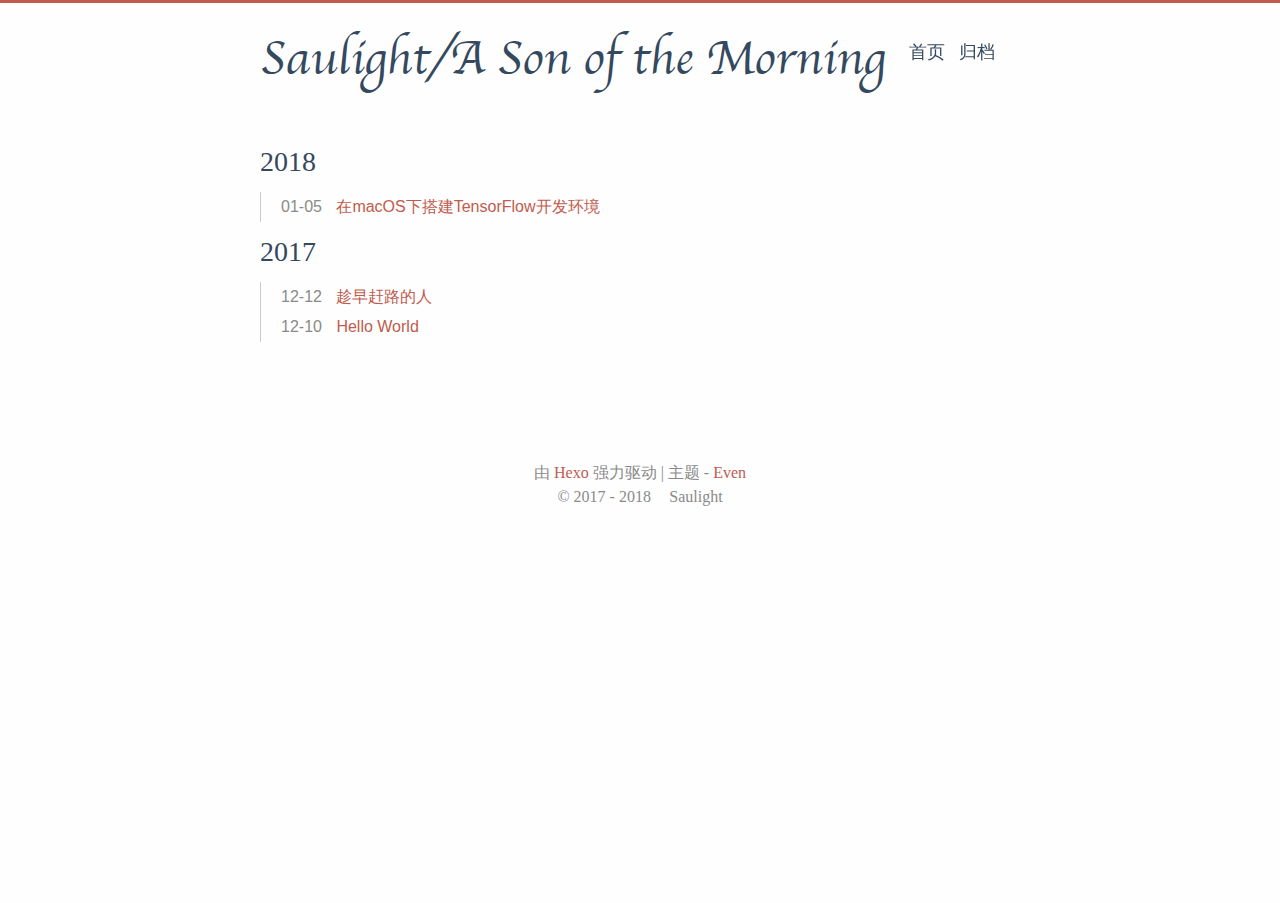
==== commit 009fe33f: "Site updated: 2018-01-05 11:36:17" ====
--- a/archives/index.html
+++ b/archives/index.html
@@ -160,12 +160,37 @@
       
         <div class="archive-title">
           <span class="archive-post-counter">
-            目前共计 2 篇日志
+            目前共计 3 篇日志
           </span>
         </div>
       
     
 
+    
+      
+        
+        
+
+        
+          
+          <div class="collection-title">
+            <h2 class="archive-year">2018</h2>
+          </div>
+        
+      
+
+      <div class="archive-post">
+        <span class="archive-post-time">
+          
+            01-05
+          
+        </span>
+        <span class="archive-post-title">
+          <a href="/2018/01/05/在macOS下搭建TensorFlow开发环境/" class="archive-post-link">
+            在macOS下搭建TensorFlow开发环境
+          </a>
+        </span>
+      </div>
     
       
         
--- a/css/style.css
+++ b/css/style.css
@@ -922,11 +922,11 @@
       margin-top: 15px; }
       .post .post-reward .qr-code .qr-code-image {
         display: inline-block;
-        min-width: 200px;
-        width: 40%; }
+        min-width: 120px;
+        width: 30%; }
       .post .post-reward .qr-code .image {
-        width: 200px;
-        height: 200px; }
+        width: 120px;
+        height: 120px; }
   .post .post-footer {
     margin-top: 20px;
     border-top: 1px solid #e6e6e6;
